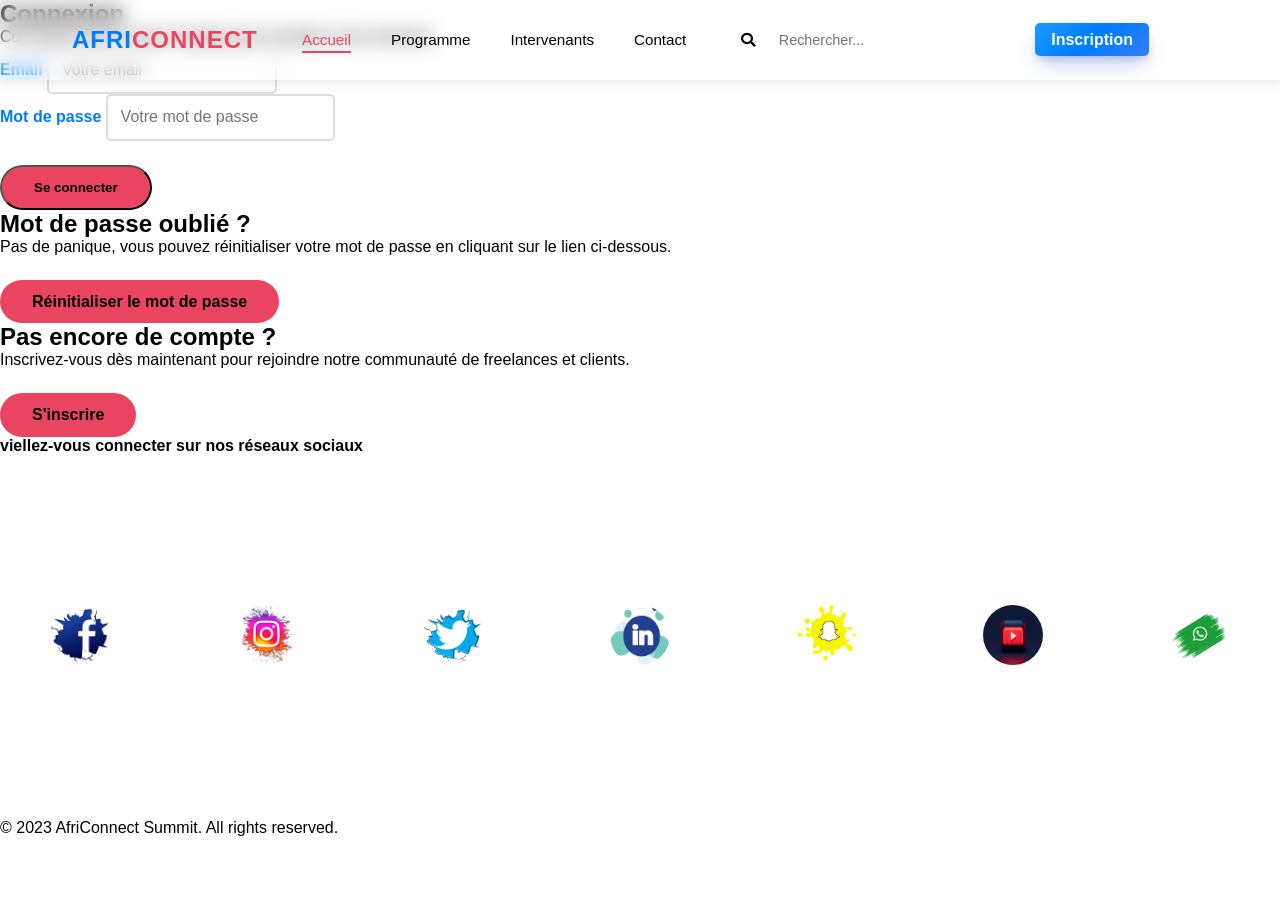
==== connexion.html @ 55f0b24d "CSS : variables, Google Fonts, reset et styles globaux" ====
<!DOCTYPE html>
<html lang="en">
<head>
    <meta charset="UTF-8">
    <meta name="viewport" content="width=device-width, initial-scale=1.0">
    <title>AfriConnect-Summit</title>
    <!-- les links -->
    <link rel="stylesheet" href="css/style.css" type="text/css">
    <!-- Fonts Google --> 
    <link rel="preconnect" href="https://fonts.googleapis.com">
    <link rel="preconnect" href="https://fonts.gstatic.com" crossorigin>
    <link href="https://fonts.googleapis.com/css2?family=Merriweather:opsz@18..144&family=Oswald:wght@200..700&display=swap" rel="stylesheet">
    <!-- Font Awesome --> 
    <link rel="stylesheet" href="https://cdnjs.cloudflare.com/ajax/libs/font-awesome/5.15.3/css/all.min.css">
</head>
<body>
    <!-- Header -->
    <header class="header">
        <nav class="nav">
            <!-- Navigation links -->
            <div class="logo">Afri<span>connect</span></div>
            <div class="nav-menu" id="nav-menu">
                <ul class="nav-links">
                    <li><a href="index.html" class="nav-link active">Accueil</a></li>
                    <li><a href="programme.html" class="nav-link">Programme</a></li>
                    <li><a href="intervenants.html" class="nav-link">Intervenants</a></li>
                    <li><a href="contact.html" class="nav-link">Contact</a></li>
                </ul>
            </div>
            <form class="search-navbar" role="search" action="/recherche" method="GET">
                <div class="input-group">
                    <span class="input-group-text bg-light text-muted border-end-0">
                        <i class="fas fa-search"></i>
                    </span>
                    <input class="form-control" type="search" placeholder="Rechercher..." aria-label="Rechercher" name="query">
                </div>
            </form>
            <div class="nav-menu-1" id="nav-menu-1">
                <div>
                    <a href="inscription.html" class="btn-inscription">Inscription</a>
                </div>
                <button id="theme-toggle" class="theme-toggle">
                    <i class="fas fa-moon" id="theme-icon"></i>
                </button>
            </div>
            <!-- <button class="hamburger" id="hamburger">
                <span class="bar"></span>
                <span class="bar"></span>
                <span class="bar"></span>
            </button> -->
        </nav>
    </header>
    <main>
        <section class="connexion-section">
            <h1>Connexion</h1>
            <p>Connectez-vous à votre compte pour accéder à nos services.</p>
            <form id="contactForm">
                <div class="mb-3">
                    <label for="email" class="form-label">Email</label>
                    <input type="email" class="form-control" id="email" placeholder="Votre email">
                    <span class="error-msg text-danger small" id="emailError"></span>
                </div>
                <div class="mb-3">
                    <label for="password" class="form-label">Mot de passe</label>
                    <input type="password" class="form-control" id="password" placeholder="Votre mot de passe">
                    <span class="error-msg text-danger small" id="incorrect"></span>
                </div>
                <button type="submit" class="btn btn-primary">Se connecter</button>
            </form>
        </section> 
        <section class="options-section mt-5">
            <div class="mb-4">
                <h2>Mot de passe oublié ?</h2>
                <p>Pas de panique, vous pouvez réinitialiser votre mot de passe en cliquant sur le lien ci-dessous.</p>
                <a href="mots-de-pass.html" class="btn btn-link">Réinitialiser le mot de passe</a>
            </div>
            <div class=" mt-4">
                <h2>Pas encore de compte ?</h2>
                <p>Inscrivez-vous dès maintenant pour rejoindre notre communauté de freelances et clients.</p>
                <a href="inscription.html" class="btn btn-secondary">S'inscrire</a>
            </div>
        </section>
       
    </main>
   <!-- Footer -->
    <footer>
        <!-- div: Social media -->
            <div class="social">
                <h4>viellez-vous connecter sur nos réseaux sociaux</h4>
            </div>
        <!-- div: Social media -->
        <div class="social-media">
            <div class="container">
                <div class="social-icones">
                    <div class="fac"><a href="https://www.facebook.com"><img src="images/facboook.jpg" alt=""></a></div>
                    <div class="insta"><a href="https://www.instagram.com"><img src="images/insta.png" alt="" ></a></div>
                    <div class="twit"><a href="https://www.twitter.com"><img src="images/twitter.png" alt=""></a></div>                            
                    <div class="link"><a href="https://www.linkedin.com"><img src="images/linkedin.png" alt=""></a></div>
                    <div class="snap"><a href="https://www.snapchat.com"><img src="images/snap.png" alt=""></a></div>
                    <div class="yt"><a href="https://www.youtube.com"><img src="images/youtube.jpg" alt=""></a></div>
                    <div class="whats"><a href="https://www.whatsapp.com"><img src="images/whatsapp.webp" alt=""></a></div>
                </div>
            </div>
        </div>
        <p>&copy; 2023 AfriConnect Summit. All rights reserved.</p>
    </footer>
    <!-- links javascript -->
    <script src="js/main.js"></script>
</body>
</html>
---- css/style.css ----
/* mon style CSS */
/* general */
*{
    margin: 0;
    padding: 0;
    box-sizing: border-box;
}
/* style body */
body{
    font-family: 'Poppins', sans-serif;   
}
/* les roots */
:root {
    --primary-color: #007bff;
    --secondary-color: #6c757d;
    --success-color: #28a745;
    --main-font: 'Poppins', sans-serif;
    --color: #fff;
    --bg-color: #000;
    --transition: all 0.3s ease;
    --accent-color: #FD4766;
    --Secondaire-color: #0e1525;
    --bg-dark-color: #091020;
    --bg-white: #fff;
    --bg-success: #5cb85c;
    --bg-dander: #d9534f;
    --bg-primary: #3b82f6 ;     
    --bg-warnning: #FFFF00; 
    --gray-color: #c5c9d8bf;
    --bg-sponsors: #f8f9fa;
    --text-main: #1a1a2e;
    --accent-color: #e94560;
    --transition-fast: 0.4s ease;
    --nav-height: 80px;
    --border-radius: 8px;
    --primary-talent-color: #0d6efd; 
    --shadow: 0 4px 12px rgba(0, 0, 0, 0.08);
    --gradient-color: linear-gradient( -224deg, var(--primary-color) 0, #337DFF 100%);
    --gradient-text: linear-gradient(120deg, #1C99FE 20,69% var(--primary-color)79,69%);
    filter: progid DXImageTranform Microsoft gradient(starcColorstr="var(--primary-color)",
    endColorstr="var(--secondary-color)", GradientType=1);

}
/*css navbar  */
.header {
    position: fixed;
    top: 0;
    left: 0;
    width: 100%;
    height: var(--nav-height);
    background-color: var(--bg-header);
    backdrop-filter: blur(10px); /* Effet de flou moderne */
    box-shadow: var(--shadow);
    z-index: 1000;
    display: flex;
    align-items: center;
    transition: var(--transition);
}
/* hearder scroll */
.header.scrolled {
    background-color: var(--secondary-color);
    box-shadow: 0 2px 10px rgba(0, 0, 0, 0.1);
    padding: 10px 10px;
}
/* navbar */
.nav {
    display: flex;
    justify-content: space-between;
    align-items: center;
    width: 100%;
    max-width: 1200px;
    margin: 0 auto;
    padding: 0 2rem;
}

/* --- LOGO --- */
.logo {
    font-size: 1.5rem;
    font-weight: 800;
    font-family: 'Montserrat', sans-serif;
    color: var(--primary-color);
    text-decoration: none;
    text-transform: uppercase;
    letter-spacing: 1px;
}

.logo span {
    color: var(--accent-color);
}

/* --- MENU DE NAVIGATION --- */
.nav-links {
    display: flex;
    list-style: none;
    gap: 2.5rem;
}
.nav-link {
    text-decoration: none;
    color: var(--text-color);
    font-weight: 500;
    font-size: 0.95rem;
    transition: var(--transition);
    position: relative;
}
.nav-link:hover, .nav-link.active {
    color: var(--accent-color);
}
/* Petit soulignement animé au survol */
.nav-link::after {
    content: '';
    position: absolute;
    bottom: -5px;
    left: 0;
    width: 0;
    height: 2px;
    background-color: var(--accent-color);
    transition: var(--transition);
}
.nav-link:hover::after, .nav-link.active::after {
    width: 100%;
}
.nav-menu-1 {
    display: flex;
    align-items: center;
    gap: 1.5rem;
}
.nav-menu-1  .theme-toggle {
    background: var(--accent-color);
    border: none;
    border-radius: var(--border-radius);
    padding: 0.7rem 1.5rem;
    transition: var(--transition);
    cursor: pointer;
}
.nav-menu-1 .theme-toggle:hover {
    transform: translateY(-3px); /* Animation suggérée par les modèles [5] */
    box-shadow: 0 5px 15px rgba(233, 69, 96, 0.4);
}
.search-navbar {
  min-width: 260px;
} 
.search-navbar .input-group {
  border-radius: 30px; 
  overflow: hidden;
}
.search-navbar .input-group .input-group-text {
    color: var(--text-gray);
    transition: color 0.2s ease;
    cursor: pointer;
    font-size: 0.9rem;
    padding: 12px 10px;
}

.search-navbar .form-control {
    font-size: 0.9rem;
    border: none;
    background: transparent;
    padding: 10px 10px;

}

.search-navbar .form-control:focus {
  box-shadow: none;
  background-color: #ffffff !important;
} 
/* --- Bouton Inscription (Style Dégradé Lumineux) --- */
.btn-inscription {
    background: linear-gradient(135deg, #1C99FE, var(--primary-color), #337DFF);
    box-shadow: 0 4px 6px -1px rgba(0, 0, 0, 0.1), 0 10px 20px -5px rgba(37, 99, 235, 0.4) !important;
    border: none;
    padding: 8px 16px;
    color: #fff !important;
    font-weight: 600;
    transition: all 0.3s ease;
    text-decoration: none;
    border-radius: 5px;
}
.btn-inscription:hover {
    color:var(--primary-talent-color) !important;
    background: transparent !important;
    box-shadow: 0 4px 6px -1px rgba(0, 0, 0, 0.1), 0 10px 20px -5px rgba(37, 99, 235, 0.4) !important;
    transform: translateY(-1px);
    filter: brightness(1.1);
    border-radius: 5px;
}

/* Bouton Toggle Thème */
.theme-toggle {
    background: transparent !important;
    color: var(--color);
    font-size: 1.2rem;
    padding: 0.5rem !important;
}
a{
    text-decoration: none;
    cursor: pointer;
}
.theme-toggle:hover {
    color: var(--primary-color);
    transform: rotate(15deg);
    box-shadow: 0 4px 6px -1px rgba(0, 0, 0, 0.1), 0 10px 20px -5px rgba(37, 99, 235, 0.4) !important;

}
#hero {
    min-height: 100vh;
    display: flex;
    flex-direction: column;
    align-items: center;
    justify-content: center;
    text-align: center;
    padding: 2rem;
    color: var(--color, #ffffff);
    /* background: linear-gradient(var(--bg-overlay), var(--bg-overlay)), url(../images/imagess.jpg) !important; */
    background-image: linear-gradient(rgba(0, 0, 0, 0.5), rgba(0, 0, 0, 0.5)), url(../images/pexels-\(1\).jpg);
    background-size: cover;
    background-position: center;
    background-repeat: no-repeat;
}
#hero h1 {
    font-family: var(--font-title);
    font-size: clamp(2rem, 8vw, 4.5rem); /* Taille fluide [7] */
    font-weight: 800;
    margin-bottom: 1rem;
    line-height: 1.1;
    text-transform: uppercase;
    /* Animation d'apparition au chargement [3] */
    animation: fadeInUp 1s ease-out forwards;
}

#hero p {
    font-size: clamp(1rem, 2.5vw, 1.5rem);
    margin-bottom: 2rem;
    opacity: 0.9;
    animation: fadeInUp 1.2s ease-out forwards;
}
#countdown {
    font-family: monospace;
    background: rgba(255, 255, 255, 0.1);
    backdrop-filter: blur(10px); /* Effet de flou moderne [9] */
    padding: 1rem 2rem;
    border-radius: var(--radius);
    border: 1px solid rgba(255, 255, 255, 0.2);
    font-size: 1.5rem;
    margin-bottom: 3rem;
    animation: fadeInUp 1.4s ease-out forwards;
}

/* Correction de votre classe "bnt" en "btn" */
.btn {
    display: inline-block;
    background-color: var(--accent-color);
    color: white;
    padding: 1rem 2.5rem;
    text-decoration: none;
    font-weight: bold;
    border-radius: var(--radius);
    transition: var(--transition); /* Transition interactive [2] */
    animation: fadeInUp 1.6s ease-out forwards;
}

.btn:hover {
    transform: scale(1.05) translateY(-5px); /* Effet hover [10, 11] */
    box-shadow: 0 10px 20px rgba(233, 69, 96, 0.4);
}
/* --- SECTION CHIFFRES CLÉS (GRID) --- */
#chiffres-cles {
    display: grid; /* Utilisation obligatoire de CSS Grid [1] */
    /* auto-fit + minmax : permet d'avoir 4 colonnes sur desktop et 1 sur mobile automatiquement [4] */
    grid-template-columns: repeat(auto-fit, minmax(220px, 1fr));
    gap: 2rem; /* Espacement entre les cartes [5] */
    max-width: 1200px;
    margin: 4rem auto;
    padding: 0 2rem;
}

.chiffre-item {
    background-color: var(--white, #ffffff);
    padding: 3rem 2rem;
    border-radius: var(--radius, 15px);
    text-align: center;
    box-shadow: 0 10px 30px rgba(0, 0, 0, 0.05); /* Ombre légère pour le relief [6] */
    transition: transform 0.3s ease, box-shadow 0.3s ease; /* Transition pour l'interaction [7] */
    border: 1px solid rgba(0, 0, 0, 0.05);
}

/* Effet interactif au survol demandé par les modèles de design [8] */
.chiffre-item:hover {
    transform: translateY(-10px);
    box-shadow: 0 15px 40px rgba(233, 69, 96, 0.2); /* Utilisation de votre couleur d'accentuation */
}

.chiffre-item h2 {
    font-family: 'Montserrat', sans-serif; /* Police de titre obligatoire [2] */
    /* clamp() : rend le chiffre fluide (grand sur PC, lisible sur mobile 375px) [9] */
    font-size: clamp(2.5rem, 5vw, 4rem); 
    color: var(--accent-color, #e94560);
    margin-bottom: 0.5rem;
    font-weight: 800;
}

.chiffre-item p {
    font-family: 'Roboto', sans-serif; /* Police de corps [2] */
    font-size: 1.1rem;
    color: var(--text-color, #333333);
    text-transform: uppercase;
    letter-spacing: 1px;
    font-weight: 500;
    opacity: 0.8;
}
/* --- SECTION POURQUOI --- */
#pourquoi {
    padding: 5rem 2rem;
    background-color: var(--bg-light);
}

.pourquoi-content {
    max-width: 1200px;
    margin: 0 auto;
    /* Utilisation de CSS Grid pour structurer les 3 blocs de détails [1] */
    display: grid;
    grid-template-columns: repeat(2, 1fr);
    grid-template-areas: 
        "title title"
        "detail1 detail2"
        "detail3 detail3";
    gap: 2.5rem;
}

#pourquoi h2 {
    grid-area: title;
    text-align: center;
    font-family: 'Montserrat', sans-serif;
    font-size: clamp(1.8rem, 4vw, 2.8rem); /* Typographie expressive [3] */
    color: var(--primary-color);
    margin-bottom: 2rem;
}

/* --- BLOCS DE DÉTAILS --- */
.pourquoi-details1, .pourquoi-details2, .pourquoi-details3 {
    background: var(--white);
    padding: 2rem;
    border-radius: var(--radius);
    box-shadow: var(--shadow);
    transition: var(--transition);
}

.pourquoi-details1 { grid-area: detail1; }
.pourquoi-details2 { 
    grid-area: detail2; 
    display: flex; /* Utilisation de Flexbox pour aligner texte et bouton [5] */
    flex-direction: column;
    justify-content: space-between;
}
.pourquoi-details3 { 
    grid-area: detail3; 
    text-align: center;
    font-weight: 500;
}

/* Style de la liste à puces [6] */
#pourquoi ul {
    list-style: none;
    margin-top: 1rem;
}

#pourquoi li {
    padding: 0.5rem 0;
    display: flex;
    align-items: center;
    gap: 10px;
}

#pourquoi li::before {
    content: "✓";
    color: var(--accent-color);
    font-weight: bold;
}

/* --- BOUTON CTA (Correction de .bnt en .btn) --- */
.btn {
    display: inline-block;
    background-color: var(--accent-color);
    color: var(--white);
    padding: 0.8rem 2rem;
    text-decoration: none;
    border-radius: 50px;
    font-weight: bold;
    text-align: center;
    margin-top: 1.5rem;
    transition: var(--transition);
}

.btn:hover {
    transform: translateY(-3px); /* Effet interactif [2] */
    box-shadow: 0 5px 15px rgba(233, 69, 96, 0.3);
}
/* --- SECTION TÉMOIGNAGES --- */
#intervenants {
    padding: 5rem 2rem;
    background-color: var(--white, #ffffff); /* Utilisation de variables */
}

#intervenants h2 {
    text-align: center;
    font-family: 'Montserrat', sans-serif; /* Police de titre expressive */
    font-size: clamp(2rem, 5vw, 3rem); /* Typographie fluide */
    color: var(--primary-color, #1a1a2e);
    margin-bottom: 3rem;
    position: relative;
}

/* Soulignement décoratif sous le titre */
#intervenants h2::after {
    content: '';
    display: block;
    width: 60px;
    height: 4px;
    background: var(--accent-color, #e94560);
    margin: 10px auto 0;
    border-radius: 2px;
}

/* --- GRILLE DES CARTES (GRID) --- */
.temoignages-container {
    display: grid; /* Utilisation de CSS Grid obligatoire */
    /* auto-fit + minmax : gère la responsivité sans media queries complexes */
    grid-template-columns: repeat(auto-fit, minmax(300px, 1fr));
    gap: 2.5rem;
    max-width: 1200px;
    margin: 0 auto;
}

/* --- STYLE DE L'ITEM (CARTE) --- */
.temoignage-item {
    background: var(--bg-light, #f8f9fa);
    padding: 2.5rem;
    border-radius: var(--radius, 15px);
    box-shadow: 0 4px 15px rgba(0, 0, 0, 0.05);
    transition: all 0.3s ease; /* Transition sur élément interactif */
    display: flex;
    flex-direction: column;
    justify-content: space-between;
    border-left: 5px solid var(--accent-color, #e94560); /* Accentuation visuelle */
}

/* Effet Hover (Ombre + Translation) exigé */
.temoignage-item:hover {
    transform: translateY(-10px);
    box-shadow: 0 12px 30px rgba(0, 0, 0, 0.1);
    background: white;
}

.temoignage-item p {
    font-style: italic; /* Style classique pour une citation */
    color: var(--text-color, #333333);
    line-height: 1.7;
    margin-bottom: 1.5rem;
    font-size: 1.1rem;
}

/* Style de l'auteur */
.temoignage-item h4 {
    font-family: 'Montserrat', sans-serif;
    color: var(--primary-color, #1a1a2e);
    font-size: 0.95rem;
    font-weight: 700;
    text-transform: uppercase;
    letter-spacing: 0.5px;
}
/* Nos partenaires */
#Sponsors {
    padding: 5rem 2rem;
    background-color: var(--bg-sponsors);
    text-align: center;
}

#Sponsors h2 {
    font-family: 'Montserrat', sans-serif;
    color: var(--text-main);
    margin-bottom: 3rem;
    font-size: clamp(1.8rem, 4vw, 2.5rem); /* Typographie fluide */
}

/* Disposition Flexbox obligatoire */
.partenaires-container {
    display: flex; 
    flex-wrap: wrap; /* Retour à la ligne automatique */
    justify-content: center; /* Centrage horizontal */
    align-items: center; /* Alignement vertical */
    gap: 4rem; /* Espacement entre les logos */
    max-width: 1100px;
    margin: 0 auto;
}

.partenaire-item {
    filter: grayscale(100%);
    opacity: 0.7;
    transition: var(--transition-fast); 
}

.partenaire-item:hover {
    filter: grayscale(0%); 
    opacity: 1;
    transform: scale(1.1); 
}

.partenaire-item img {
    width: auto;
    max-width: 100%;
}
.gold img { 
    height: clamp(60px, 8vw, 100px); /* Taille fluide avec clamp [7] */
}
.silver img { 
    height: clamp(45px, 6vw, 75px); 
}
.bronze img { 
    height: clamp(35px, 4vw, 50px); 
}
/* Intervenants */
.speakers-section .container {
    display: flex;
    flex-wrap: wrap;
    justify-content: center;
    gap: 20px;
}
.speakers-card {
    text-align: center;
}

#speakers-grid {
    margin-top: 10px;
    margin-bottom: 15px;
    cursor: pointer;
    transition: transform 0.3s ease, box-shadow 0.3s ease;
    text-align: center;
}
.card{
    overflow: hidden;   
}
.card:hover {
    transform: translateY(-10px);
    box-shadow: 0 4px 6px -1px rgba(0, 0, 0, 0.1), 0 10px 20px -5px rgba(37, 99, 235, 0.4) !important;

}
.card::after {
    content: "";
    display: block;
    clear: both;
}
.speakers-card img {
    width: 100%;
    height: 250px;
    object-fit: cover;
    position: center;
    border-radius: 2px;
}
.btn-speakers {
    color: var(--text-white);
    border: none;
    padding: 10px;
    border-radius: 5px;
    transition: background-color 0.3s ease;
    align-items: center;
}
.btn-speakers a {
    padding: 10px 20px;
    background: var(--gradient-color) !important;
    box-shadow: 0 4px 6px -1px rgba(0, 0, 0, 0.1), 0 10px 20px -5px rgba(37, 99, 235, 0.4) !important;
    border: none;
    padding: 10px 20px;
    color: #fff !important;
    font-weight: 600;
    text-decoration: none;
    border-radius: 5px;
    transition: transform 0.3s ease, box-shadow 0.3s ease;

}
.btns-speaker{
    margin-top: 40px;
    color: var(--text-white);
    border: none;
    padding: 10px;
    border-radius: 5px;
    transition: background-color 0.3s ease;
    align-items: center;
    text-align: center;
}
.btn-speaker:hover{
    background: var(--gradient-color) !important;
    box-shadow: 0 4px 6px -1px rgba(0, 0, 0, 0.1), 0 10px 20px -5px rgba(37, 99, 235, 0.4) !important;
    border: none;
    color: #fff !important;
    text-decoration: none;
    transition: transform 0.3s ease, box-shadow 0.3s ease;
}
/* contact */
.contact-section {
    padding: 5rem 2rem;
    background-color: var(--bg-light);
    text-align: center;
}

.contact-section h1 {
    font-size: clamp(2rem, 5vw, 3rem); /* Typographie expressive */
    color: var(--primary-color);
    margin-bottom: 1rem;
}

.contact-wrapper {
    display: flex; /* Usage de Flexbox requis */
    flex-wrap: wrap;
    gap: 3rem;
    max-width: 1100px;
    margin: 3rem auto 0;
    text-align: left;
}

.contact-form {
    flex: 1 1 500px;
    background: var(--white);
    padding: 2.5rem;
    border-radius: var(--radius);
    box-shadow: 0 5px 20px rgba(0,0,0,0.05);
}

.contact-info {
    flex: 1 1 300px;
    padding: 2rem;
}

/* --- CHAMPS DU FORMULAIRE --- */
.form-group {
    margin-bottom: 1.5rem;
    display: flex;
    flex-direction: column;
}

label {
    font-weight: 600;
    margin-bottom: 0.5rem;
    color: var(--primary-color);
}

input, select, textarea {
    padding: 0.8rem;
    border: 2px solid #ddd;
    border-radius: 5px;
    font-size: 1rem;
    transition: var(--transition);
}

/* Effet interactif au focus */
input:focus, select:focus, textarea:focus {
    outline: none;
    border-color: var(--accent-color);
}

/* --- MESSAGES D'ERREUR ET SUCCÈS --- */
.error-msg {
    color: var(--error-red);
    font-size: 0.85rem;
    margin-top: 0.3rem;
    height: 1rem; /* Préserve l'espace */
}

.success-alert {
    display: none; /* Masqué par défaut, affiché via JS */
    background: var(--success-green);
    color: white;
    padding: 1rem;
    border-radius: 5px;
    margin-top: 1.5rem;
    text-align: center;
}

/* --- BOUTON --- */
.btn-submit {
    background-color: var(--accent-color);
    color: white;
    border: none;
    padding: 1rem 2rem;
    font-weight: bold;
    border-radius: 50px;
    cursor: pointer;
    transition: var(--transition);
    width: 100%;
}

.btn-submit:hover {
    transform: translateY(-3px);
    box-shadow: 0 10px 20px rgba(233, 69, 96, 0.3);
}


/* footer */
.social-media{
    padding-top: 100px;
    padding-bottom: 100px;
    
}
.social-media .container{
    text-align: center;
    padding: 50px;
}
.social-icones{
    display: flex;
    justify-content: space-between;
    align-items: center;
}
.social-icones img{
    width: 60px;
    height: 60px;
    border-radius: 50%;
    color: rgba(255, 255, 255, 0.6) !important; 
    font-size: 1.2rem;
    text-decoration: none;
    transition: all 0.3s cubic-bezier(0.16, 1, 0.3, 1);
}
.social-icones a:hover img{
    transform: translateY(-10px);
    color: #ffffff !important;
    transform: translateY(-4px); 
    background: linear-gradient(135deg, #2563eb 0%, #06b6d4 100%); 
    box-shadow: 0 10px 20px rgba(37, 99, 235, 0.4); 
}
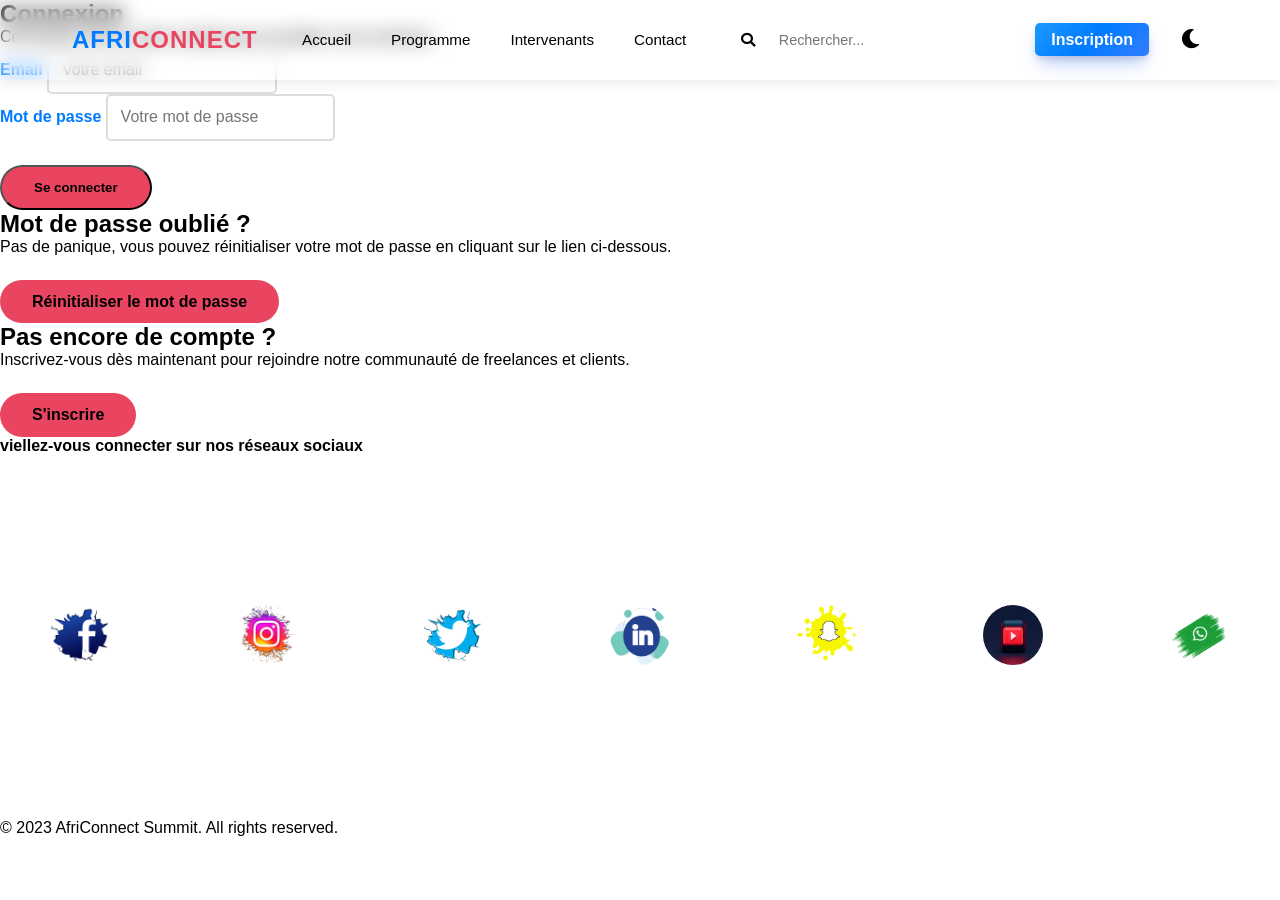
==== commit 960a6ecc: "Mise en page Avancée (Grid & Flexbox)" ====
--- a/connexion.html
+++ b/connexion.html
@@ -21,7 +21,7 @@
             <div class="logo">Afri<span>connect</span></div>
             <div class="nav-menu" id="nav-menu">
                 <ul class="nav-links">
-                    <li><a href="index.html" class="nav-link active">Accueil</a></li>
+                    <li><a href="index.html" class="nav-link">Accueil</a></li>
                     <li><a href="programme.html" class="nav-link">Programme</a></li>
                     <li><a href="intervenants.html" class="nav-link">Intervenants</a></li>
                     <li><a href="contact.html" class="nav-link">Contact</a></li>
--- a/css/style.css
+++ b/css/style.css
@@ -187,7 +187,7 @@
 /* Bouton Toggle Thème */
 .theme-toggle {
     background: transparent !important;
-    color: var(--color);
+    color: var(-primary-color) !important;
     font-size: 1.2rem;
     padding: 0.5rem !important;
 }
@@ -196,7 +196,7 @@
     cursor: pointer;
 }
 .theme-toggle:hover {
-    color: var(--primary-color);
+    color: var(--bg-primary);
     transform: rotate(15deg);
     box-shadow: 0 4px 6px -1px rgba(0, 0, 0, 0.1), 0 10px 20px -5px rgba(37, 99, 235, 0.4) !important;
 
@@ -211,7 +211,7 @@
     padding: 2rem;
     color: var(--color, #ffffff);
     /* background: linear-gradient(var(--bg-overlay), var(--bg-overlay)), url(../images/imagess.jpg) !important; */
-    background-image: linear-gradient(rgba(0, 0, 0, 0.5), rgba(0, 0, 0, 0.5)), url(../images/pexels-\(1\).jpg);
+    background-image: linear-gradient(rgba(0, 0, 0, 0.5), rgba(0, 0, 0, 0.5)), url(../images/pexels-\(10\).jpg);
     background-size: cover;
     background-position: center;
     background-repeat: no-repeat;
@@ -233,7 +233,14 @@
     opacity: 0.9;
     animation: fadeInUp 1.2s ease-out forwards;
 }
-#countdown {
+/* Compteur de temps */
+.countdown-container {
+    display: flex;
+    justify-content: center;
+    gap: 1.5rem;
+    margin-bottom: 3rem;
+}
+.countdown-item {
     font-family: monospace;
     background: rgba(255, 255, 255, 0.1);
     backdrop-filter: blur(10px); /* Effet de flou moderne [9] */
@@ -241,7 +248,6 @@
     border-radius: var(--radius);
     border: 1px solid rgba(255, 255, 255, 0.2);
     font-size: 1.5rem;
-    margin-bottom: 3rem;
     animation: fadeInUp 1.4s ease-out forwards;
 }
 
@@ -260,7 +266,8 @@
 
 .btn:hover {
     transform: scale(1.05) translateY(-5px); /* Effet hover [10, 11] */
-    box-shadow: 0 10px 20px rgba(233, 69, 96, 0.4);
+    box-shadow: 0 4px 6px -1px rgba(0, 0, 0, 0.1), 0 10px 20px -5px rgba(37, 99, 235, 0.4) !important;
+
 }
 /* --- SECTION CHIFFRES CLÉS (GRID) --- */
 #chiffres-cles {
@@ -392,8 +399,10 @@
 
 .btn:hover {
     transform: translateY(-3px); /* Effet interactif [2] */
-    box-shadow: 0 5px 15px rgba(233, 69, 96, 0.3);
-}
+    box-shadow: 0 4px 6px -1px rgba(0, 0, 0, 0.1), 0 10px 20px -5px rgba(37, 99, 235, 0.4) !important;
+
+}
+
 /* --- SECTION TÉMOIGNAGES --- */
 #intervenants {
     padding: 5rem 2rem;
@@ -517,82 +526,270 @@
 .bronze img { 
     height: clamp(35px, 4vw, 50px); 
 }
-/* Intervenants */
-.speakers-section .container {
-    display: flex;
-    flex-wrap: wrap;
+/* Mon Programme  */
+.tabs-nav {
+    display: flex;
     justify-content: center;
-    gap: 20px;
-}
-.speakers-card {
-    text-align: center;
-}
-
-#speakers-grid {
-    margin-top: 10px;
-    margin-bottom: 15px;
+    gap: 15px;
+    margin-bottom: 2rem;
+}
+
+.tab-btn {
+    margin: 20px 5px;
+    padding: 12px 25px;
     cursor: pointer;
-    transition: transform 0.3s ease, box-shadow 0.3s ease;
-    text-align: center;
+    border: 2px solid var(--primary-bg);
+    background: transparent;
+    font-weight: bold;
+    transition: var(--transition);
+    border-radius: 50px;
+    border: 1px solid var(--primary-color);
+}
+.tab-btn.active {
+    background: var(--primary-bg);
+    color: var(--white);
+}
+/* Gestion de l'affichage des contenus */
+.tab-pane {
+    display: none; /* Masqué par défaut */
+}
+
+.tab-pane.active {
+    display: block; /* Affiché si actif */
+    animation: fadeIn 0.5s ease;
+}
+
+/* Style du tableau HTML */
+.schedule-table {
+    width: 100%;
+    border-collapse: collapse; /* Fusion des bordures pour un aspect net [4] */
+    margin-top: 1rem;
+    box-shadow: 0 4px 15px rgba(0,0,0,0.05);
+}
+
+.schedule-table th, .schedule-table td {
+    padding: 15px;
+    border: 1px solid #ddd;
+    text-align: left;
+}
+
+.schedule-table thead {
+    background-color: var(--table-header);
+    color: var(--white);
+}
+
+/* Alternance de couleurs (Zebra striping) [1] */
+.schedule-table tbody tr:nth-child(even) {
+    background-color: var(--row-alt);
+}
+/* style du second section */
+.section-theme {
+    padding: clamp(3rem, 8vw, 6rem) 1.5rem;
+    background-color: var(--bg-white);
+}
+
+.section-title {
+    text-align: center;
+    font-family: var(--main-font); /* Poppins selon votre root */
+    font-size: clamp(2rem, 5vw, 3rem);
+    color: var(--text-main);
+    margin-bottom: 3.5rem;
+}
+
+/* --- GRILLE CSS GRID --- */
+.thema-grid {
+    display: grid; /* Usage obligatoire de Grid [3] */
+    /* Crée une grille fluide qui s'adapte sans media queries complexes */
+    grid-template-columns: repeat(auto-fit, minmax(280px, 1fr));
+    gap: 2.5rem;
+    max-width: 1200px;
+    margin: 0 auto;
+}
+
+/* --- STYLE DE LA CARTE --- */
+.thema-card {
+    background: var(--bg-white);
+    padding: 2.5rem;
+    border-radius: var(--border-radius);
+    box-shadow: var(--shadow);
+    transition: var(--transition); /* Transition sur élément interactif [3] */
+    text-align: center;
+    border: 1px solid var(--gray-color);
+    display: flex;
+    flex-direction: column;
+    align-items: center;
+    
+    /* État initial pour l'animation IntersectionObserver [2] */
+    opacity: 0;
+    transform: translateY(30px);
+}
+
+.thema-icon {
+    font-size: 2.5rem;
+    color: var(--accent-color); /* Votre couleur #FD4766 */
+    margin-bottom: 1.5rem;
+}
+
+.thema-card h3 {
+    color: var(--primary-color); /* Votre bleu #007bff */
+    margin-bottom: 1rem;
+    font-size: 1.3rem;
+}
+
+.thema-card p {
+    color: var(--secondary-color);
+    line-height: 1.6;
+}
+
+/* --- EFFETS HOVER (Ombre + Translation) --- */
+.thema-card:hover {
+    /* Effet hover : ombre + translation exigé par le sujet [1] */
+    transform: translateY(-12px); 
+    box-shadow: 0 15px 30px rgba(0, 123, 255, 0.15);
+    border-color: var(--primary-color);
+}
+
+/* --- CLASSE POUR L'ANIMATION JS --- */
+.thema-card.visible {
+    opacity: 1;
+    transform: translateY(0);
+}
+/* Proggrame*/
+.hero-programme {
+    width: 100%;
+    min-height: 40vh; 
+    display: flex;    
+    align-items: center;
+    justify-content: center;
+    text-align: center;
+    padding: 4rem 1rem;
+    background: linear-gradient(rgba(0, 0, 0, 0.5), rgba(0, 0, 0, 0.5)), url(../images/img0-\(7\).jpg);
+    background-size: cover;
+    background-position: center;
+    background-repeat: no-repeat;
+}
+
+.container-hero h1 {
+    font-family: var(--font-title);
+    /* clamp(min, ideal, max) pour une taille fluide sans media queries complexes */
+    font-size: clamp(2rem, 6vw, 3.5rem); 
+    margin-bottom: 1rem;
+    text-transform: uppercase;
+    letter-spacing: 1px;
+}
+
+.breadcrumb {
+    font-family: var(--font-body);
+    font-size: 1rem;
+    display: flex;
+    justify-content: center;
+    gap: 0.5rem;
+    opacity: 0.9;
+}
+
+.breadcrumb a {
+    color: var(--accent-color);
+    text-decoration: none;
+    transition: var(--transition); /* Transition sur élément interactif */
+}
+
+.breadcrumb a:hover {
+    text-decoration: underline;
+    filter: brightness(1.2);
+}
+
+.breadcrumb .separator {
+    color: rgba(255, 255, 255, 0.5);
+}
+
+.breadcrumb .current {
+    color: var(--text-light);
+    font-weight: 500;
+}
+
+/* card image */
+.speakers-section {
+    padding: clamp(3rem, 8vw, 6rem) 1rem;
+    background-color: #f8f9fa;
+}
+
+.speakers-container {
+    max-width: 1200px;
+    margin: 0 auto;
+}
+
+.speakers-container h2 {
+    text-align: center;
+    font-family: 'Montserrat', sans-serif;
+    font-size: clamp(2rem, 5vw, 3rem);
+    color: var(--primary-color);
+    margin-bottom: 3rem;
+}
+
+.speakers-grid {
+    display: grid; /* Usage de CSS Grid obligatoire */
+    grid-template-columns: repeat(auto-fit, minmax(300px, 1fr));
+    gap: 2.5rem;
 }
 .card{
-    overflow: hidden;   
+  box-shadow: 0 4px 8px 0 rgba(0,0,0,0.2);
+  transition: 0.3s;
+  width: 350px;
+  border-radius: 5px;
+  cursor: pointer;
+  margin: 15px auto;
 }
 .card:hover {
-    transform: translateY(-10px);
     box-shadow: 0 4px 6px -1px rgba(0, 0, 0, 0.1), 0 10px 20px -5px rgba(37, 99, 235, 0.4) !important;
 
 }
-.card::after {
-    content: "";
-    display: block;
-    clear: both;
-}
-.speakers-card img {
-    width: 100%;
-    height: 250px;
-    object-fit: cover;
-    position: center;
-    border-radius: 2px;
-}
-.btn-speakers {
-    color: var(--text-white);
-    border: none;
-    padding: 10px;
-    border-radius: 5px;
-    transition: background-color 0.3s ease;
-    align-items: center;
-}
-.btn-speakers a {
+#speaker-1 .card img {
+  border-radius: 5px 5px 0 0;
+  width: 100%;
+  height: 350px;
+} 
+
+.container {
+  padding: 2px 16px;
+  text-align: center;
+}
+.container h4 {
+    font-size: 1.2rem;
+    color: var(--primary-color);
+    margin-bottom: 0.5rem;
+}
+.specialty {
+    font-size: 0.9rem;
+    color: var(--secondary-color);
+    margin-bottom: 0.5rem;
+}
+.country {
+    font-size: 0.85rem;
+    margin-bottom: 10px;
+}
+.btn-speaker {
+    display: inline-block;
+    background-color: var(--primary-color);
+    color: #fff;
     padding: 10px 20px;
-    background: var(--gradient-color) !important;
-    box-shadow: 0 4px 6px -1px rgba(0, 0, 0, 0.1), 0 10px 20px -5px rgba(37, 99, 235, 0.4) !important;
-    border: none;
-    padding: 10px 20px;
-    color: #fff !important;
-    font-weight: 600;
     text-decoration: none;
-    border-radius: 5px;
-    transition: transform 0.3s ease, box-shadow 0.3s ease;
-
-}
-.btns-speaker{
-    margin-top: 40px;
-    color: var(--text-white);
-    border: none;
-    padding: 10px;
-    border-radius: 5px;
-    transition: background-color 0.3s ease;
-    align-items: center;
-    text-align: center;
-}
-.btn-speaker:hover{
-    background: var(--gradient-color) !important;
-    box-shadow: 0 4px 6px -1px rgba(0, 0, 0, 0.1), 0 10px 20px -5px rgba(37, 99, 235, 0.4) !important;
-    border: none;
-    color: #fff !important;
-    text-decoration: none;
-    transition: transform 0.3s ease, box-shadow 0.3s ease;
+    border-radius: 50px;
+    font-weight: bold;
+    text-align: center;
+    transition: var(--transition);
+    margin-bottom: 10px;
+    
+}
+
+.btn-speaker:hover {
+    background-color: var(--gradient-text);
+    transform: translateY(-3px);
+    color: var(--primary-color);
+    
+}
+.btn-view-all {
+    text-align: center;
+    margin-top: 3rem;
 }
 /* contact */
 .contact-section {
@@ -691,7 +888,106 @@
     transform: translateY(-3px);
     box-shadow: 0 10px 20px rgba(233, 69, 96, 0.3);
 }
-
+.faq-section {
+    padding: 5rem 1.5rem;
+    background-color: var(--bg-white);
+}
+
+.accordion {
+    max-width: 800px;
+    margin: 0 auto;
+}
+
+.accordion-item {
+    margin-bottom: 1rem;
+    border-radius: var(--border-radius);
+    overflow: hidden;
+    box-shadow: var(--shadow);
+    border: 1px solid var(--gray-color);
+}
+
+/* Cache l'input checkbox */
+.accordion-input {
+    display: none;
+}
+
+/* Style de l'en-tête (Question) */
+.accordion-header {
+    display: flex;
+    justify-content: space-between;
+    align-items: center;
+    padding: 1.5rem;
+    background-color: var(--bg-white);
+    color: var(--text-main);
+    font-weight: 600;
+    cursor: pointer;
+    transition: var(--transition); /* Transition sur élément interactif */
+}
+
+.accordion-header:hover {
+    background-color: rgba(0, 123, 255, 0.05);
+    color: var(--primary-color);
+}
+
+.accordion-header .icon {
+    transition: transform 0.4s ease;
+}
+
+/* --- LOGIQUE CSS PUR :CHECKED --- */
+
+/* Style du contenu de la réponse (caché par défaut) */
+.accordion-content {
+    max-height: 0; /* Important pour l'animation */
+    overflow: hidden;
+    background-color: var(--bg-white);
+    transition: max-height 0.4s cubic-bezier(0.4, 0, 0.2, 1), padding 0.3s ease;
+}
+
+.accordion-content p {
+    padding: 0 1.5rem 1.5rem;
+    color: var(--secondary-color);
+    line-height: 1.6;
+}
+
+/* Quand l'input est coché : expansion du contenu */
+.accordion-input:checked ~ .accordion-content {
+    max-height: 300px; /* Valeur suffisante pour afficher le texte */
+}
+
+/* Rotation de l'icône et changement de couleur de l'en-tête */
+.accordion-input:checked + .accordion-header {
+    color: var(--primary-color);
+    border-bottom: 1px solid var(--gray-color);
+}
+
+.accordion-input:checked + .accordion-header .icon {
+    transform: rotate(180deg);
+    color: var(--accent-color);
+}
+/* Adress map */
+.map-section {
+    padding: 4rem 1,5rem;
+    background-color: var(--bg-white);
+    margin-bottom: 50px;
+}
+
+.map-container{
+    max-width: 1100px;
+    margin: 0 auto;
+    border-radius: var(--border-radius);
+    overflow: hidden;
+    box-shadow: var(--shadow);
+    border: 1px solid var(--gray-color);
+    transition: var(--transition-fast);
+}
+.map-container:hover {
+    box-shadow: 0 10px 25px rgba(0, 0, 0, 0.15);
+    transform: translateY(-5px);
+}
+.map-container iframe{
+    display: block;
+    filter: grayscale(20%);
+}
 
 /* footer */
 .social-media{
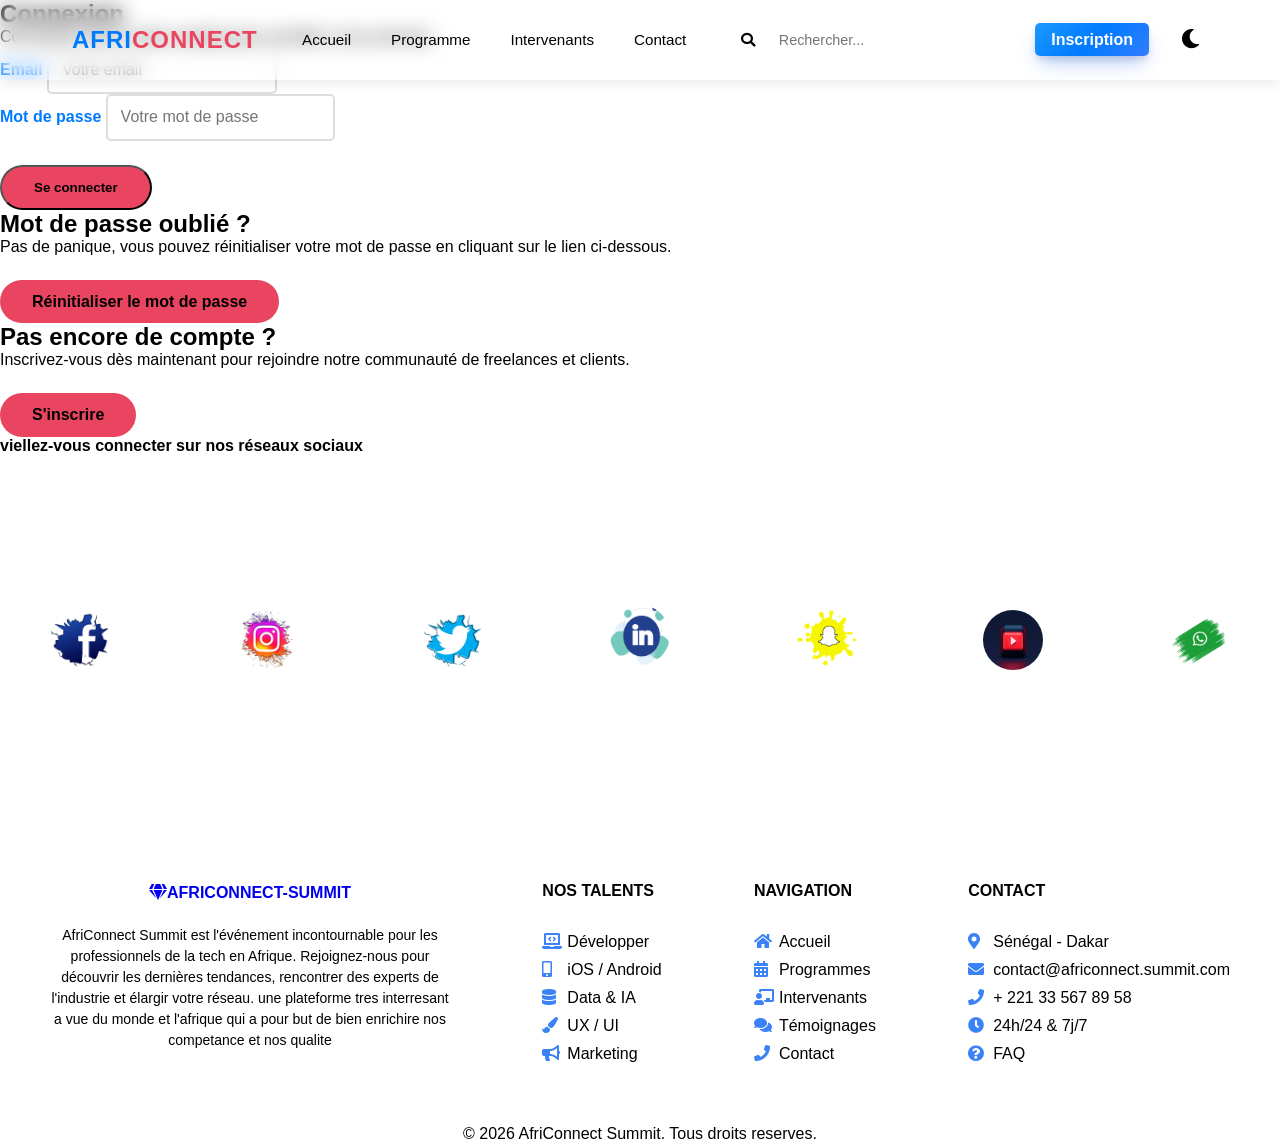
==== commit 7d55bcfb: "CSS : responsive design mobile (375px) et tablette via media queries" ====
--- a/connexion.html
+++ b/connexion.html
@@ -84,6 +84,7 @@
     </main>
    <!-- Footer -->
     <footer>
+        <!-- Footer content -->
         <!-- div: Social media -->
             <div class="social">
                 <h4>viellez-vous connecter sur nos réseaux sociaux</h4>
@@ -102,7 +103,56 @@
                 </div>
             </div>
         </div>
-        <p>&copy; 2023 AfriConnect Summit. All rights reserved.</p>
+        <!-- div: Links  -->
+        <div class="container-footer">
+            <div class="footer-content">           
+                <div class="footer-description">
+                    <h4 class="text-uppercase ">
+                        <a href="index.html" class="summit"><i class="fas fa-gem "></i>AfriConnect-Summit</a>
+                    </h4>
+                    <p class=" text-description">
+                        AfriConnect Summit est l'événement incontournable pour les professionnels de la tech en Afrique. 
+                        Rejoignez-nous pour découvrir les dernières tendances, rencontrer des experts de l'industrie et élargir votre réseau.
+                        une plateforme tres interresant a vue du monde et l'afrique qui a pour but de bien enrichire nos competance et nos qualite
+                        
+                    </p>
+                </div>                
+                <div class="footer-talents">
+                    <h4 class="text-uppercase  ">Nos Talents</h4>
+                    <ul class="list-unstyled footer-links">
+                        <li class="link"><a href="developpement-web.html" class="text-reset"><i class="fas fa-laptop-code icon-width"></i>Développer</a></li>
+                        <li class="link"><a href="mobile.html" class="text-reset"><i class="fas fa-mobile-alt  icon-width"></i>iOS / Android</a></li>
+                        <li class="link"><a href="data-science.html" class="text-reset"><i class="fas fa-database icon-width"></i>Data & IA</a></li>
+                        <li class="link"><a href="design-ux-ui.html" class="text-reset"><i class="fas fa-paint-brush  icon-width"></i>UX / UI</a></li>
+                        <li class="link"><a href="marketing-digital.html" class="text-reset"><i class="fas fa-bullhorn  icon-width"></i>Marketing</a></li>
+                    </ul>
+                </div>
+                <div class="footer-navigation">
+                    <h4 class="text-uppercase">Navigation</h4>
+                    <ul class="list-unstyled footer-links">
+                        <li class="link"><a href="index.html" class="text-reset"><i class="fas fa-home  icon-width"></i>Accueil</a></li>
+                        <li class="link"><a href="programmes.html" class="text-reset"><i class="fas fa-calendar-alt  icon-width"></i>Programmes</a></li>
+                        <li class="link"><a href="intervenants.html" class="text-reset"><i class="fas fa-chalkboard-teacher  icon-width"></i>Intervenants</a></li>
+                        <li class="link"><a href="temoignages.html" class="text-reset"><i class="fas fa-comments  icon-width"></i>Témoignages</a></li>
+                        <li class="link"><a href="contact.html" class="text-reset"><i class="fas fa-phone  icon-width"></i>Contact</a></li>
+                    </ul>
+                </div>               
+                <div class="footer-contact">
+                    <h4 class="text-uppercase">Contact</h4>
+                    <ul class="list-unstyled footer-links">
+                        <li class="link"><a href="http://maps.google.com" target="_blank" class="text-reset"><i class="fas fa-map-marker-alt  icon-width"></i>Sénégal - Dakar</a></li>
+                        <li class="link"><a href="mailto:contact@africonnect.summit.com" class="text-reset"><i class="fas fa-envelope icon-width"></i>contact@africonnect.summit.com</a></li>
+                        <li class="link"><a href="tel:+221335678958" class="text-reset"><i class="fas fa-phone  icon-width"></i>+ 221 33 567 89 58</a></li>
+                        <li class="link"><a href="horaire.html" class="text-reset"><i class="fas fa-clock  icon-width"></i>24h/24 & 7j/7</a></li>
+                        <li class="link"><a href="faq.html" class="text-reset"><i class="fas fa-question-circle icon-width"></i>FAQ</a></li>
+                    </ul>
+                </div>
+            </div>
+        </div>       
+        <!-- Copyright -->
+        <div class="container"> 
+            <p class="text-center">&copy; 2026 AfriConnect Summit. Tous droits reserves.</p> 
+        </div> 
     </footer>
     <!-- links javascript -->
     <script src="js/main.js"></script>
--- a/css/style.css
+++ b/css/style.css
@@ -1020,3 +1020,108 @@
     background: linear-gradient(135deg, #2563eb 0%, #06b6d4 100%); 
     box-shadow: 0 10px 20px rgba(37, 99, 235, 0.4); 
 }
+footer div ul li{
+    list-style: none;
+}
+footer div ul li a{
+    color: var(--text-white);
+    text-decoration: none;
+    transition: color 0.3s ease;
+}
+
+/* Couleur de ton Bleu Tech pour le titre principal */
+.text-blue-talent {
+    color: #3b82f6 !important;
+}
+
+/* Titres des colonnes avec une petite bordure discrète */
+.footer-heading {
+    color: var(--bg-dark-color);
+    letter-spacing: 0.5px;
+    position: relative;
+}
+
+/* Force les icônes à avoir la même emprise pour un alignement de texte parfait */
+.icon-width {
+    width: 20px;
+    text-align: center;
+    color: #3b82f6; 
+}
+
+/* Liens du footer plus doux (gris) qui passent au blanc/bleu au survol */
+.footer-links a {
+    text-decoration: none;    
+    transition: all 0.2s ease-in-out;
+    display: inline-block;
+}
+
+.footer-links a:hover {
+    color: var(--bg-primary)!important;
+    transform: translateX(4px); 
+}
+
+.footer-links a:hover .icon-width {
+    color: #06b6d4; 
+}
+.container-footer{
+    text-align: center;
+    padding: 50px;
+}
+.footer-content{
+    display: flex;
+    justify-content: space-between;
+    align-items: center;
+    flex-wrap: wrap;
+}
+.footer-contact{
+    display: flex;
+    flex-direction: column;
+    align-items: flex-start;
+    gap: 10px;
+}
+.footer-navigation{
+    display: flex;
+    flex-direction: column;
+    align-items: flex-start;
+    gap: 10px;
+}
+.footer-talents{
+    display: flex;
+    flex-direction: column;
+    align-items: flex-start;
+    gap: 10px;
+}
+.link{
+    display: flex;
+    align-items: center;
+    gap: 10px;
+    margin-bottom: 10px;
+}
+.link a{
+    color: var(--text-white);
+    text-decoration: none;
+    transition: all 0.2s ease-in-out;
+}
+.link i{
+    padding-right: 25px;
+}
+.text-uppercase {
+    text-transform: uppercase;
+    font-weight: 900;
+    padding-bottom: 20px;
+    line-height: 1.5;
+    
+}
+.summit{
+    margin-top: 25px;
+}
+.footer-description{
+    max-width: 400px;
+    margin-bottom: 20px;
+}
+.footer-description p{
+    color: var(--text-white);
+    font-size: 14px;
+    line-height: 1.5;
+}
+
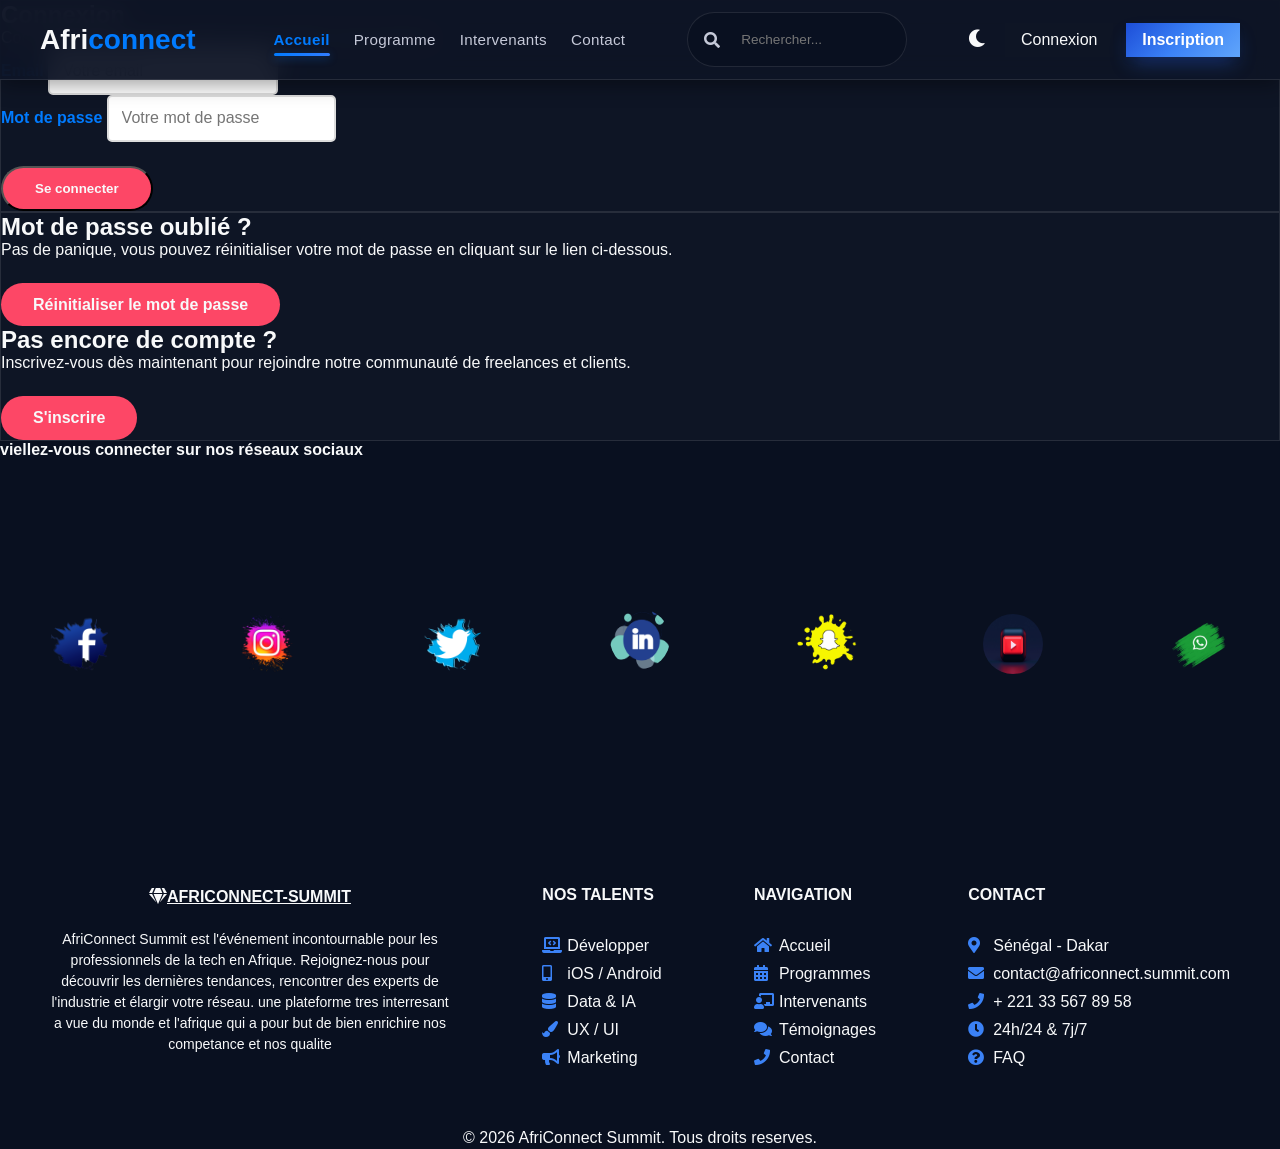
==== commit e13b62b5: ": JS : Dark Mode persistant, navbar dynamique et bouton retour en haut" ====
--- a/connexion.html
+++ b/connexion.html
@@ -14,41 +14,47 @@
     <link rel="stylesheet" href="https://cdnjs.cloudflare.com/ajax/libs/font-awesome/5.15.3/css/all.min.css">
 </head>
 <body>
-    <!-- Header -->
-    <header class="header">
+ <!-- Header -->
+    <header class="header" id="header">
         <nav class="nav">
-            <!-- Navigation links -->
-            <div class="logo">Afri<span>connect</span></div>
-            <div class="nav-menu" id="nav-menu">
+            <!-- Logo -->
+            <a href="index.html" class="logo">Afri<span>connect</span></a>
+
+            <!-- Bouton Hamburger avec icône FontAwesome -->
+            <button class="hamburger" id="hamburger" type="button" aria-expanded="false" aria-label="Toggle navigation">
+                <i class="fas fa-bars" id="hamburger-icon"></i>
+            </button>
+
+            <!-- Menu principal (Contenu rétractable) -->
+            <div class="nav-menu" id="navMenu">
                 <ul class="nav-links">
-                    <li><a href="index.html" class="nav-link">Accueil</a></li>
+                    <li><a href="index.html" class="nav-link active">Accueil</a></li>
                     <li><a href="programme.html" class="nav-link">Programme</a></li>
                     <li><a href="intervenants.html" class="nav-link">Intervenants</a></li>
                     <li><a href="contact.html" class="nav-link">Contact</a></li>
                 </ul>
+
+                <div class="nav-actions">
+                    <!-- Barre de recherche -->
+                    <form class="search-navbar" role="search" action="/recherche" method="GET">
+                        <div class="search-box">
+                            <i class="fas fa-search search-icon"></i>
+                            <input type="search" placeholder="Rechercher..." aria-label="Rechercher" name="query">
+                        </div>
+                    </form>
+
+                    <!-- Zone d'action (Thème & Boutons) -->
+                    <div class="buttons-group">
+                        <button id="theme-toggle" class="theme-toggle" aria-label="Changer de thème">
+                            <i class="fas fa-moon" id="theme-icon"></i>
+                        </button>
+                        <a href="connexion.html" class="btn-connexion">Connexion</a>
+                        <a href="inscription.html" class="btn-inscription">Inscription</a>
+                    </div>
+                </div>
             </div>
-            <form class="search-navbar" role="search" action="/recherche" method="GET">
-                <div class="input-group">
-                    <span class="input-group-text bg-light text-muted border-end-0">
-                        <i class="fas fa-search"></i>
-                    </span>
-                    <input class="form-control" type="search" placeholder="Rechercher..." aria-label="Rechercher" name="query">
-                </div>
-            </form>
-            <div class="nav-menu-1" id="nav-menu-1">
-                <div>
-                    <a href="inscription.html" class="btn-inscription">Inscription</a>
-                </div>
-                <button id="theme-toggle" class="theme-toggle">
-                    <i class="fas fa-moon" id="theme-icon"></i>
-                </button>
-            </div>
-            <!-- <button class="hamburger" id="hamburger">
-                <span class="bar"></span>
-                <span class="bar"></span>
-                <span class="bar"></span>
-            </button> -->
         </nav>
+
     </header>
     <main>
         <section class="connexion-section">
@@ -154,6 +160,10 @@
             <p class="text-center">&copy; 2026 AfriConnect Summit. Tous droits reserves.</p> 
         </div> 
     </footer>
+            <!-- Bouton Retour en haut -->
+        <button id="backToTop" class="back-to-top" aria-label="Retour en haut de la page">
+            <i class="fas fa-arrow-up"></i>
+        </button>
     <!-- links javascript -->
     <script src="js/main.js"></script>
 </body>
--- a/css/style.css
+++ b/css/style.css
@@ -10,162 +10,189 @@
     font-family: 'Poppins', sans-serif;   
 }
 /* les roots */
+/* --- VARIABLES GLOBALES --- */
 :root {
+    /* Identité Visuelle (Palette de base) */
     --primary-color: #007bff;
     --secondary-color: #6c757d;
+    --accent-color: #FD4766; /* Votre rose vif */
     --success-color: #28a745;
-    --main-font: 'Poppins', sans-serif;
-    --color: #fff;
-    --bg-color: #000;
-    --transition: all 0.3s ease;
-    --accent-color: #FD4766;
-    --Secondaire-color: #0e1525;
-    --bg-dark-color: #091020;
-    --bg-white: #fff;
-    --bg-success: #5cb85c;
-    --bg-dander: #d9534f;
-    --bg-primary: #3b82f6 ;     
-    --bg-warnning: #FFFF00; 
-    --gray-color: #c5c9d8bf;
-    --bg-sponsors: #f8f9fa;
+    
+    /* Typographie */
+    --main-font: 'Poppins', sans-serif; /* Police expressive [1] */
+    
+    /* Couleurs de Surface (Thème Clair par défaut) */
+    --bg-body: #f8f9fa;
+    --bg-white: #ffffff;
+    --bg-header: rgba(255, 255, 255, 0.9);
     --text-main: #1a1a2e;
-    --accent-color: #e94560;
-    --transition-fast: 0.4s ease;
+    --text-muted: #6c757d;
+    --border-color: rgba(0, 0, 0, 0.15);
+    
+    /* Éléments Interactifs et Design */
     --nav-height: 80px;
     --border-radius: 8px;
-    --primary-talent-color: #0d6efd; 
     --shadow: 0 4px 12px rgba(0, 0, 0, 0.08);
-    --gradient-color: linear-gradient( -224deg, var(--primary-color) 0, #337DFF 100%);
-    --gradient-text: linear-gradient(120deg, #1C99FE 20,69% var(--primary-color)79,69%);
-    filter: progid DXImageTranform Microsoft gradient(starcColorstr="var(--primary-color)",
-    endColorstr="var(--secondary-color)", GradientType=1);
-
-}
-/*css navbar  */
+    --transition: all 0.3s cubic-bezier(0.4, 0, 0.2, 1);
+    
+    /* Dégradés [4] */
+    --gradient-color: linear-gradient(-224deg, var(--primary-color) 0%, #337DFF 100%);
+    --gradient-text: linear-gradient(120deg, #1C99FE 20.69%, var(--primary-color) 79.69%);
+}
+
+/* --- VARIABLES POUR LE MODE SOMBRE --- */
+[data-theme="dark"] {
+    --bg-body: #091020; /* Votre --bg-dark-color */
+    --bg-white: #0e1525; /* Votre --Secondaire-color */
+    --bg-header: rgba(14, 21, 37, 0.95);
+    --text-main: #f8f9fa;
+    --text-muted: #c5c9d8;
+    --border-color: rgba(255, 255, 255, 0.1);
+    --shadow: 0 4px 20px rgba(0, 0, 0, 0.4);
+}
+
+
+/* ==========================================================================
+   3. RESET ET BASE UNIVERSELLE (Dark Mode appliqué PARTOUT)
+   ========================================================================== */
+* {
+    margin: 0;
+    padding: 0;
+    box-sizing: border-box;
+}
+
+body {
+    font-family: var(--main-font);
+    background-color: var(--bg-body);
+    color: var(--text-main);
+}
+
+/* Application globale des couleurs sur TOUS les textes */
+p, h2, h3, h4, h5, h6, li, a, label {
+    color: var(--text-main);
+    transition: color 0.3s ease;
+}
+
+/* Application des cartes & conteneurs */
+.card, .box, section, article {
+    background-color: var(--bg-white);
+    color: var(--text-main);
+    border: 1px solid var(--border-color);
+    transition: var(--transition);
+}
+
+/* ==========================================================================
+   4. HEADER & NAVBAR
+   ========================================================================== */
 .header {
     position: fixed;
     top: 0;
     left: 0;
     width: 100%;
     height: var(--nav-height);
+    z-index: 1000;
     background-color: var(--bg-header);
-    backdrop-filter: blur(10px); /* Effet de flou moderne */
+    backdrop-filter: blur(12px);
+    border-bottom: 1px solid var(--border-color);
     box-shadow: var(--shadow);
-    z-index: 1000;
+    transition: var(--transition);
+}
+
+.nav {
     display: flex;
     align-items: center;
-    transition: var(--transition);
-}
-/* hearder scroll */
-.header.scrolled {
-    background-color: var(--secondary-color);
-    box-shadow: 0 2px 10px rgba(0, 0, 0, 0.1);
-    padding: 10px 10px;
-}
-/* navbar */
-.nav {
-    display: flex;
     justify-content: space-between;
-    align-items: center;
-    width: 100%;
-    max-width: 1200px;
-    margin: 0 auto;
-    padding: 0 2rem;
-}
-
-/* --- LOGO --- */
+    height: 100%;
+    padding: 0 10px;
+    max-width: 1400px;
+    margin: 0 30px;
+}
+
 .logo {
     font-size: 1.5rem;
-    font-weight: 800;
-    font-family: 'Montserrat', sans-serif;
+    font-weight: 700;
+    color: var(--text-main);
+    text-decoration: none;
+    z-index: 1100;
+}
+
+.logo span {
     color: var(--primary-color);
+}
+
+/* Hamburger Icon */
+.hamburger {
+    background: transparent;
+    border: none;
+    font-size: 1.5rem;
+    color: var(--text-main);
+    cursor: pointer;
+    padding: 0.5rem;
+    z-index: 1100;
+}
+
+/* Recherche & Actions */
+.search-box {
+    display: flex;
+    align-items: center;
+    background-color: var(--bg-body);
+    border: 1px solid var(--border-color);
+    border-radius: 50px;
+    padding: 0.4rem 1rem;
+    gap: 0.5rem;
+}
+
+.search-icon {
+    color: var(--text-muted);
+}
+
+.search-box input {
+    border: none;
+    outline: none;
+    background: transparent;
+    width: 100%;
+    font-size: 0.85rem;
+    color: var(--text-main);
+    font-family: var(--main-font);
+}
+
+.buttons-group {
+    display: flex;
+    align-items: center;
+    gap: 0.8rem;
+}
+
+.theme-toggle {
+    background: transparent;
+    border: none;
+    color: var(--text-main);
+    font-size: 1.1rem;
+    cursor: pointer;
+    padding: 0.4rem;
+}
+
+/* --- Bouton Connexion (Style Minimaliste/Bordure fine) --- */
+.btn-connexion {
+    color: var(--text-main) !important;
+    padding: 8px 16px;
+    background: var(--bg-white);
+    border: 1px solid rgba(255, 255, 255, 0.4);
+    font-weight: 500;
+    transition: all 0.3s ease;
     text-decoration: none;
-    text-transform: uppercase;
-    letter-spacing: 1px;
-}
-
-.logo span {
-    color: var(--accent-color);
-}
-
-/* --- MENU DE NAVIGATION --- */
-.nav-links {
-    display: flex;
-    list-style: none;
-    gap: 2.5rem;
-}
-.nav-link {
-    text-decoration: none;
-    color: var(--text-color);
-    font-weight: 500;
-    font-size: 0.95rem;
-    transition: var(--transition);
-    position: relative;
-}
-.nav-link:hover, .nav-link.active {
-    color: var(--accent-color);
-}
-/* Petit soulignement animé au survol */
-.nav-link::after {
-    content: '';
-    position: absolute;
-    bottom: -5px;
-    left: 0;
-    width: 0;
-    height: 2px;
-    background-color: var(--accent-color);
-    transition: var(--transition);
-}
-.nav-link:hover::after, .nav-link.active::after {
-    width: 100%;
-}
-.nav-menu-1 {
-    display: flex;
-    align-items: center;
-    gap: 1.5rem;
-}
-.nav-menu-1  .theme-toggle {
-    background: var(--accent-color);
-    border: none;
-    border-radius: var(--border-radius);
-    padding: 0.7rem 1.5rem;
-    transition: var(--transition);
-    cursor: pointer;
-}
-.nav-menu-1 .theme-toggle:hover {
-    transform: translateY(-3px); /* Animation suggérée par les modèles [5] */
-    box-shadow: 0 5px 15px rgba(233, 69, 96, 0.4);
-}
-.search-navbar {
-  min-width: 260px;
-} 
-.search-navbar .input-group {
-  border-radius: 30px; 
-  overflow: hidden;
-}
-.search-navbar .input-group .input-group-text {
-    color: var(--text-gray);
-    transition: color 0.2s ease;
-    cursor: pointer;
-    font-size: 0.9rem;
-    padding: 12px 10px;
-}
-
-.search-navbar .form-control {
-    font-size: 0.9rem;
-    border: none;
-    background: transparent;
-    padding: 10px 10px;
-
-}
-
-.search-navbar .form-control:focus {
-  box-shadow: none;
-  background-color: #ffffff !important;
-} 
+    border: 5px;
+}
+
+.btn-connexion:hover {
+    border-color: transparent !important;
+    transform: translateY(-1px);
+    box-shadow: 0 4px 6px -1px rgba(0, 0, 0, 0.1), 0 10px 20px -5px rgba(37, 99, 235, 0.4) !important;
+    background: linear-gradient(135deg, #1d4ed8 0%, #3b82f6 50%, #60a5fa 100%) !important;
+}
+
 /* --- Bouton Inscription (Style Dégradé Lumineux) --- */
 .btn-inscription {
-    background: linear-gradient(135deg, #1C99FE, var(--primary-color), #337DFF);
+    background: linear-gradient(135deg, #1d4ed8 0%, #3b82f6 50%, #60a5fa 100%) !important;
     box-shadow: 0 4px 6px -1px rgba(0, 0, 0, 0.1), 0 10px 20px -5px rgba(37, 99, 235, 0.4) !important;
     border: none;
     padding: 8px 16px;
@@ -173,34 +200,307 @@
     font-weight: 600;
     transition: all 0.3s ease;
     text-decoration: none;
-    border-radius: 5px;
-}
+    border: 2px;
+}
+
 .btn-inscription:hover {
     color:var(--primary-talent-color) !important;
     background: transparent !important;
     box-shadow: 0 4px 6px -1px rgba(0, 0, 0, 0.1), 0 10px 20px -5px rgba(37, 99, 235, 0.4) !important;
     transform: translateY(-1px);
     filter: brightness(1.1);
-    border-radius: 5px;
-}
-
-/* Bouton Toggle Thème */
-.theme-toggle {
-    background: transparent !important;
-    color: var(-primary-color) !important;
+    
+}
+
+
+/* ==========================================================================
+   5. MEDIA QUERIES (RESPONSIVE ADAPTATIF)
+   ========================================================================== */
+
+/* A. MOBILE (Exemple iPhone 375px et jusqu'à 767px) */
+@media (max-width: 767px) {
+    .hamburger { display: block; }
+
+    .nav-menu {
+        position: fixed;
+        top: 0;
+        right: -100%;
+        width: 85%;
+        max-width: 320px;
+        height: 100vh;
+        background-color: var(--bg-white);
+        display: flex;
+        flex-direction: column;
+        padding: calc(var(--nav-height) + 1.5rem) 1.5rem 2rem;
+        gap: 1.5rem;
+        box-shadow: -10px 0 30px rgba(0, 0, 0, 0.3);
+        transition: right 0.35s ease;
+        z-index: 1050;
+    }
+
+    .nav-menu.open { right: 0 !important; }
+
+    .nav-links {
+        list-style: none;
+        display: flex;
+        flex-direction: column;
+        gap: 1.2rem;
+    }
+
+    .nav-actions {
+        display: flex;
+        flex-direction: column;
+        gap: 1.2rem;
+        margin-top: auto;
+    }
+
+    .buttons-group {
+        display: flex;
+        justify-content: space-between;
+        width: 100%;
+    }
+}
+
+/* B. TABLETTE (768px à 1199px) */
+@media (min-width: 768px) and (max-width: 1199px) {
+    .hamburger { display: block; }
+
+    .nav-menu {
+        position: fixed;
+        top: 0;
+        right: -100%;
+        width: 380px;
+        height: 100vh;
+        background-color: var(--bg-white);
+        display: flex;
+        flex-direction: column;
+        padding: calc(var(--nav-height) + 2rem) 2rem 2rem;
+        gap: 2rem;
+        box-shadow: -10px 0 30px rgba(0, 0, 0, 0.3);
+        transition: right 0.35s ease;
+        z-index: 1050;
+    }
+
+    .nav-menu.open { right: 0 !important; }
+
+    .nav-links {
+        list-style: none;
+        display: flex;
+        flex-direction: column;
+        gap: 1.5rem;
+    }
+
+    .nav-actions {
+        display: flex;
+        flex-direction: column;
+        gap: 1.5rem;
+        margin-top: auto;
+    }
+}
+
+/* C. DESKTOP (1200px+) */
+@media (min-width: 1200px) {
+    .hamburger { display: none !important; }
+
+    .nav-menu {
+        position: static;
+        width: auto;
+        height: auto;
+        background: transparent;
+        display: flex !important;
+        align-items: center;
+        justify-content: space-between;
+        flex-grow: 1;
+        margin-left: 3rem;
+        box-shadow: none;
+        padding: 0;
+    }
+
+    .nav-links {
+       list-style: none;
+        display: flex;
+        align-items: center;
+        justify-content: center;
+        gap: 2.5rem; /* Espacement élégant entre chaque lien */
+        margin: 0 auto; /* Force le centrage parfait au milieu de la nav */
+    }
+
+    .nav-actions {
+        display: flex;
+        align-items: center;
+        gap: 1.5rem;
+    }
+
+    .search-box { width: 220px; }
+}
+
+.nav-links {
+    list-style: none;
+    display: flex;
+    align-items: center;
+    gap: 2rem;
+}
+
+.nav-link {
+    position: relative;
+    color: var(--text-muted);
+    text-decoration: none;
+    font-size: 0.95rem;
+    font-weight: 500;
+    padding: 0.5rem 0;
+    letter-spacing: 0.3px;
+    transition: color 0.3s ease, transform 0.2s ease;
+    display: inline-block;
+}
+
+/* 1. Ligne animée sous le lien au survol */
+.nav-link::after {
+    content: '';
+    position: absolute;
+    bottom: 0;
+    left: 0;
+    width: 0%;
+    height: 3px;
+    background: var(--gradient-color);
+    border-radius: 4px;
+    transition: width 0.35s cubic-bezier(0.4, 0, 0.2, 1);
+}
+
+/* EFFET HOVER (Survol) */
+.nav-link:hover {
+    color: var(--text-main);
+    transform: translateY(-2px); /* Légère élévation vers le haut */
+}
+
+.nav-link:hover::after {
+    width: 100%; /* La barre s'étend de gauche à droite */
+}
+
+/* 2. STYLE DU LIEN ACTIF (Page en cours) */
+.nav-link.active {
+    color: var(--primary-color) !important;
+    font-weight: 600;
+}
+
+.nav-link.active::after {
+    width: 100%;
+    background: var(--gradient-color);
+    box-shadow: 0 2px 8px rgba(0, 123, 255, 0.4); /* Effet lumineux sous le lien actif */
+}
+
+/* ==========================================================================
+   ADAPTATION MOBILE & TABLETTE (< 1200px)
+   ========================================================================== */
+@media (max-width: 1199px) {
+    .nav-links {
+        flex-direction: column;
+        align-items: flex-start;
+        width: 100%;
+        gap: 1.2rem;
+    }
+
+    .nav-link {
+        font-size: 1.1rem; /* Plus grand sur mobile pour la lisibilité */
+        width: 100%;
+        padding: 0.6rem 0.8rem;
+        border-radius: var(--border-radius);
+    }
+
+    /* Animation différente sur mobile : effet de fond au survol */
+    .nav-link:hover {
+        background-color: var(--border-color);
+        transform: translateX(5px); /* Glisse légèrement vers la droite */
+    }
+
+    .nav-link::after {
+        display: none; /* Désactive la barre inférieure sur mobile pour privilégier le fond */
+    }
+
+    .nav-link.active {
+        background: var(--gradient-color);
+        color: #ffffff !important;
+        box-shadow: var(--shadow);
+    }
+}
+header.scrolled {
+    background-color: #333;
+    box-shadow: 0 2px 10px rgba(0,0,0,0.1);
+}
+
+
+/* Bouton Retour en Haut */
+.back-to-top {
+    position: fixed;
+    bottom: 30px;
+    right: 30px;
+    width: 45px;
+    height: 45px;
+    background-color: #1e62ff; /* Bleu AfriConnect */
+    color: #ffffff;
+    border: none;
+    border-radius: 50%;
+    cursor: pointer;
+    display: flex;
+    align-items: center;
+    justify-content: center;
     font-size: 1.2rem;
-    padding: 0.5rem !important;
-}
-a{
-    text-decoration: none;
-    cursor: pointer;
-}
-.theme-toggle:hover {
-    color: var(--bg-primary);
-    transform: rotate(15deg);
-    box-shadow: 0 4px 6px -1px rgba(0, 0, 0, 0.1), 0 10px 20px -5px rgba(37, 99, 235, 0.4) !important;
-
-}
+    box-shadow: 0 4px 12px rgba(0, 0, 0, 0.3);
+    
+    /* Animation de disparition / apparition */
+    opacity: 0;
+    visibility: hidden;
+    transform: translateY(20px);
+    transition: opacity 0.3s ease, visibility 0.3s ease, transform 0.3s ease, background-color 0.2s ease;
+    z-index: 999;
+}
+
+/* État actif lorsque la classe .show est ajoutée en JS */
+.back-to-top.show {
+    opacity: 1;
+    visibility: visible;
+    transform: translateY(0);
+}
+
+/* Effet au survol */
+.back-to-top:hover {
+    background-color: #1550d6;
+    transform: translateY(-3px);
+}
+
+
+
+
+
+
+
+
+
+
+
+
+
+
+
+
+
+
+
+
+
+
+
+
+
+
+
+
+
+
+
+
+
+
+/* Css page acceiulle */
 #hero {
     min-height: 100vh;
     display: flex;
@@ -1125,3 +1425,188 @@
     line-height: 1.5;
 }
 
+
+@media screen and (max-width: 480px) {
+    .nav { padding: 0 1rem; }
+    .logo { font-size: 1.2rem; }
+}
+/* 1. TABLETTE (768px) : On commence à réduire les espaces */
+@media screen and (max-width: 1024px) {
+    .nav-links { gap: 1rem; }
+    .search-navbar { display: none; } /* Cache la recherche sur tablette pour gagner de la place */
+}
+
+/* 2. MOBILE (768px et moins) : Passage au menu hamburger [4] */
+@media screen and (max-width: 768px) {
+    .hamburger { display: flex; }
+}
+/* --- RESPONSIVITÉ ---  page Accueil*/
+@media screen and (max-width: 768px) {
+    .nav-menu {
+        display: none; /* À remplacer par un menu mobile via JS */
+    }
+    
+    .nav {
+        padding: 0 1rem;
+    }
+
+    .nav-menu-1 button {
+        padding: 0.5rem 1rem;
+        font-size: 0.8rem;
+    }
+}
+@media screen and (max-width: 767px) {
+    .themes-grid {
+        grid-template-columns: 1fr; /* Passage à 1 colonne sur mobile */
+    }
+}
+@media screen and (max-width: 768px) {
+    .hero {
+        padding: 4rem 1rem;
+        min-height: 50vh; /* Hauteur réduite sur mobile [7] */
+    }
+}
+@keyframes fadeIn {
+    from {
+        opacity: 0;
+        transform: translateY(30px);
+    }
+    to {
+        opacity: 1;
+        transform: translateY(0);
+    }
+}
+@media screen and (max-width: 767px) {
+    .bento-container {
+        grid-template-columns: 1fr;
+    }
+    .item-large, .item-medium { grid-column: span 1; }
+}
+
+@media screen and (max-width: 480px) {
+    .speakers-grid, .freelance-grid {
+        grid-template-columns: 1fr; /* Force une seule colonne */
+    }
+    .speaker-card img {
+        height: 250px; /* Réduction de l'image sur petit écran */
+    }
+}
+@media screen and (max-width: 768px) {
+    .partenaires-container {
+        flex-direction: column; /* Empilement vertical sur mobile [7] */
+        gap: 2rem;
+    }
+    .gold img, .silver img, .bronze img {
+        height: 60px; 
+    }
+}
+/* --- RESPONSIVITÉ (768px) --- PROGRAMME */
+@media screen and (max-width: 768px) {
+    .hero-programme {
+        min-height: 30vh;
+        padding: 3rem 1rem;
+    }
+}
+@keyframes fadeIn {
+    from { opacity: 0; transform: translateY(10px); }
+    to { opacity: 1; transform: translateY(0); }
+}
+/* --- RESPONSIVITÉ (768px) --- Intervenants */
+@media screen and (max-width: 375px) {
+    #intervenants {
+        padding: 3rem 1rem;
+    }
+    
+    .temoignages-container {
+        grid-template-columns: 1fr; /* Force une seule colonne sur iPhone */
+    }
+}
+/* --- RESPONSIVITÉ (Media Queries) --- */
+@media (max-width: 1024px) {
+    .speakers-grid { grid-template-columns: repeat(2, 1fr); } /* 2 colonnes tablette */
+}
+
+@media (max-width: 767px) {
+    .speakers-grid { grid-template-columns: 1fr; } /* 1 colonne mobile */
+}
+
+.contact-wrapper {
+    display: flex;
+    flex-wrap: wrap; /* Permet la bascule 2 cols -> 1 col */
+    gap: 3rem;
+}
+
+.contact-form {
+    flex: 1 1 500px; /* Prend au moins 500px ou tout l'espace [21] */
+}
+/* Informations de contact */
+.contact-info {
+    flex: 1 1 300px;
+}
+/* --- RESPONSIVITÉ (375px) --- */
+
+@media screen and (max-width: 768px) {
+    .contact-wrapper {
+        flex-direction: column; /* Passage en colonne sur tablette/mobile [7] */
+    }
+    .contact-form {
+        padding: 1.5rem;
+    }
+}
+@media screen and (max-width: 600px) {
+    .tabs-nav {
+        flex-direction: column; /* Les boutons de jours s'empilent */
+        width: 100%;
+    }
+    .tab-btn {
+        width: 100%;
+    }
+}
+@media screen and (max-width: 768px) {
+    .map-container iframe {
+        height: 300px; /* Réduit la hauteur pour l'ergonomie mobile */
+    }
+}
+@media (min-width: 768px) {
+    .nav-menu {
+        width: 50%;
+        max-width: 400px;
+    }
+
+    .logo {
+        font-size: 1.75rem;
+    }
+}
+@media (min-width: 1200px) {
+    .hamburger {
+        display: none; /* Masque le bouton hamburger */
+    }
+    .nav-menu {
+        position: static;
+        height: auto;
+        width: auto;
+        max-width: none;
+        flex-direction: row;
+        align-items: center;
+        padding: 0;
+        gap: 2rem;
+        box-shadow: none;
+        background: transparent;
+    }
+
+    .nav-links {
+        flex-direction: row;
+        gap: 1.5rem;
+    }
+
+    .search-navbar {
+        width: 250px;
+    }
+
+    .nav-menu-1 {
+        margin-top: 0;
+        padding-top: 0;
+        border-top: none;
+        gap: 1rem;
+    }
+}
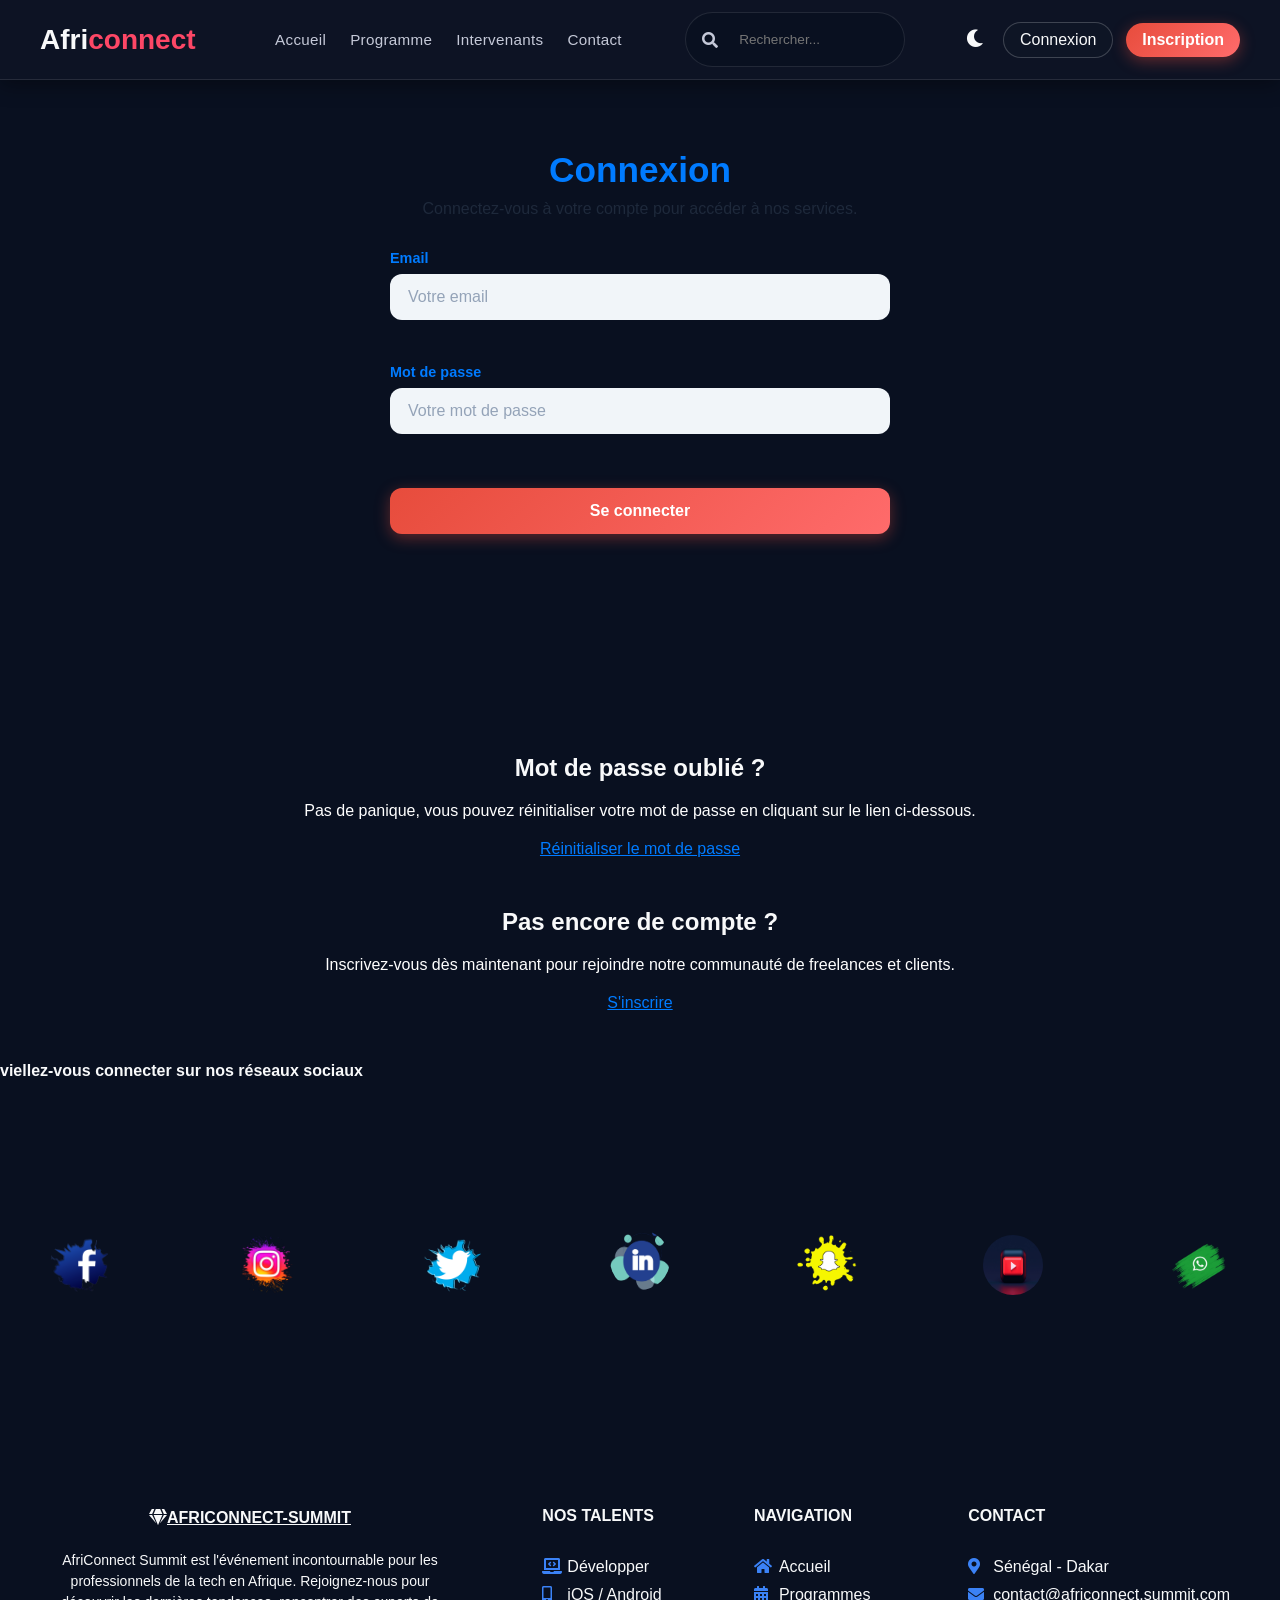
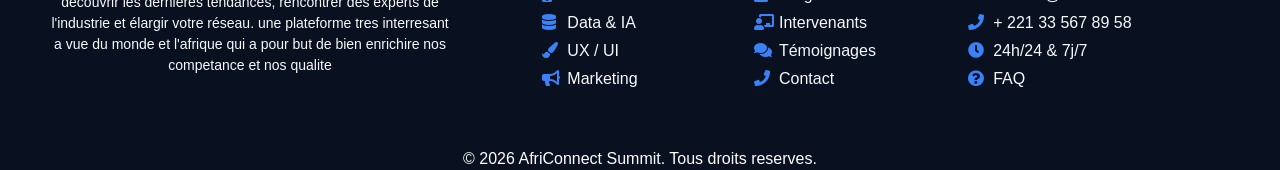
==== commit 979668a3: "JS : onglets du programme, filtrage dynamique et validation formulaire" ====
--- a/connexion.html
+++ b/connexion.html
@@ -28,7 +28,7 @@
             <!-- Menu principal (Contenu rétractable) -->
             <div class="nav-menu" id="navMenu">
                 <ul class="nav-links">
-                    <li><a href="index.html" class="nav-link active">Accueil</a></li>
+                    <li><a href="index.html" class="nav-link">Accueil</a></li>
                     <li><a href="programme.html" class="nav-link">Programme</a></li>
                     <li><a href="intervenants.html" class="nav-link">Intervenants</a></li>
                     <li><a href="contact.html" class="nav-link">Contact</a></li>
@@ -57,36 +57,37 @@
 
     </header>
     <main>
-        <section class="connexion-section">
-            <h1>Connexion</h1>
-            <p>Connectez-vous à votre compte pour accéder à nos services.</p>
-            <form id="contactForm">
-                <div class="mb-3">
-                    <label for="email" class="form-label">Email</label>
-                    <input type="email" class="form-control" id="email" placeholder="Votre email">
-                    <span class="error-msg text-danger small" id="emailError"></span>
+        <div class="auth-wrapper">
+            <section class="connexion-section">
+                <h1>Connexion</h1>
+                <p>Connectez-vous à votre compte pour accéder à nos services.</p>
+                <form id="contactForm">
+                    <div class="contact1">
+                        <label for="email" class="form-label">Email</label>
+                        <input type="email" class="form-control" id="email" placeholder="Votre email">
+                        <span class="error-msg text-danger small" id="emailError"></span>
+                    </div>
+                    <div class="contact2">
+                        <label for="password" class="form-label">Mot de passe</label>
+                        <input type="password" class="form-control" id="password" placeholder="Votre mot de passe">
+                        <span class="error-msg text-danger small" id="incorrect"></span>
+                    </div>
+                    <button type="submit" class="btn btn-primary">Se connecter</button>
+                </form>
+            </section> 
+            <section class="options-section ">
+                <div class="option1">
+                    <h2>Mot de passe oublié ?</h2>
+                    <p>Pas de panique, vous pouvez réinitialiser votre mot de passe en cliquant sur le lien ci-dessous.</p>
+                    <a href="mots-de-pass.html" class="btns">Réinitialiser le mot de passe</a>
                 </div>
-                <div class="mb-3">
-                    <label for="password" class="form-label">Mot de passe</label>
-                    <input type="password" class="form-control" id="password" placeholder="Votre mot de passe">
-                    <span class="error-msg text-danger small" id="incorrect"></span>
+                <div class="option2">
+                    <h2>Pas encore de compte ?</h2>
+                    <p>Inscrivez-vous dès maintenant pour rejoindre notre communauté de freelances et clients.</p>
+                    <a href="inscription.html" class="btns">S'inscrire</a>
                 </div>
-                <button type="submit" class="btn btn-primary">Se connecter</button>
-            </form>
-        </section> 
-        <section class="options-section mt-5">
-            <div class="mb-4">
-                <h2>Mot de passe oublié ?</h2>
-                <p>Pas de panique, vous pouvez réinitialiser votre mot de passe en cliquant sur le lien ci-dessous.</p>
-                <a href="mots-de-pass.html" class="btn btn-link">Réinitialiser le mot de passe</a>
-            </div>
-            <div class=" mt-4">
-                <h2>Pas encore de compte ?</h2>
-                <p>Inscrivez-vous dès maintenant pour rejoindre notre communauté de freelances et clients.</p>
-                <a href="inscription.html" class="btn btn-secondary">S'inscrire</a>
-            </div>
-        </section>
-       
+            </section>
+        </div> 
     </main>
    <!-- Footer -->
     <footer>
--- a/css/style.css
+++ b/css/style.css
@@ -34,6 +34,17 @@
     --border-radius: 8px;
     --shadow: 0 4px 12px rgba(0, 0, 0, 0.08);
     --transition: all 0.3s cubic-bezier(0.4, 0, 0.2, 1);
+    /* Couleurs de fond (Backgrounds) */
+    --couleur-fond-principale: #1a1a1d; /* Un noir/gris très foncé moderne */
+    --couleur-fond-carte: #2c2c30;      /* Un gris légèrement plus clair pour des éléments */
+
+    /* Couleurs de texte */
+    --couleur-texte-principal: #ffffff; /* Blanc pur pour le texte principal */
+    --couleur-texte-secondaire: #a0a0a0; /* Gris clair pour les sous-titres (ex: dates) */
+
+    /* Couleurs d'accentuation (Boutons, liens survolés) */
+    --couleur-accent: #e74c3c;         /* Le rouge/corail actuel, ou changez-le ici */
+    --couleur-accent-hover: #c0392b;   /* Un rouge plus sombre pour le survol */
     
     /* Dégradés [4] */
     --gradient-color: linear-gradient(-224deg, var(--primary-color) 0%, #337DFF 100%);
@@ -51,34 +62,16 @@
     --shadow: 0 4px 20px rgba(0, 0, 0, 0.4);
 }
 
-
-/* ==========================================================================
-   3. RESET ET BASE UNIVERSELLE (Dark Mode appliqué PARTOUT)
-   ========================================================================== */
-* {
-    margin: 0;
-    padding: 0;
-    box-sizing: border-box;
-}
-
 body {
     font-family: var(--main-font);
     background-color: var(--bg-body);
     color: var(--text-main);
-}
+} 
 
 /* Application globale des couleurs sur TOUS les textes */
-p, h2, h3, h4, h5, h6, li, a, label {
+h2, h3, h4, h5, h6, li, a, label {
     color: var(--text-main);
     transition: color 0.3s ease;
-}
-
-/* Application des cartes & conteneurs */
-.card, .box, section, article {
-    background-color: var(--bg-white);
-    color: var(--text-main);
-    border: 1px solid var(--border-color);
-    transition: var(--transition);
 }
 
 /* ==========================================================================
@@ -117,7 +110,7 @@
 }
 
 .logo span {
-    color: var(--primary-color);
+    color: var(--accent-color);
 }
 
 /* Hamburger Icon */
@@ -180,35 +173,40 @@
     font-weight: 500;
     transition: all 0.3s ease;
     text-decoration: none;
-    border: 5px;
+    color: var(--couleur-texte-principal);
+    border: 1px solid rgba(255, 255, 255, 0.2);
+    border-radius: 20px;
+
+    
 }
 
 .btn-connexion:hover {
     border-color: transparent !important;
     transform: translateY(-1px);
-    box-shadow: 0 4px 6px -1px rgba(0, 0, 0, 0.1), 0 10px 20px -5px rgba(37, 99, 235, 0.4) !important;
-    background: linear-gradient(135deg, #1d4ed8 0%, #3b82f6 50%, #60a5fa 100%) !important;
+    background: linear-gradient(135deg, var(--couleur-accent), #ff6b6b);
+    box-shadow: 0 4px 15px rgba(231, 76, 60, 0.4); /* Ombre colorée moderne */
 }
 
 /* --- Bouton Inscription (Style Dégradé Lumineux) --- */
 .btn-inscription {
-    background: linear-gradient(135deg, #1d4ed8 0%, #3b82f6 50%, #60a5fa 100%) !important;
-    box-shadow: 0 4px 6px -1px rgba(0, 0, 0, 0.1), 0 10px 20px -5px rgba(37, 99, 235, 0.4) !important;
+    background: linear-gradient(135deg, var(--couleur-accent), #ff6b6b);
+    box-shadow: 0 4px 15px rgba(231, 76, 60, 0.4); /* Ombre colorée moderne */
+    transition: transform 0.2s, box-shadow 0.2s;
     border: none;
     padding: 8px 16px;
     color: #fff !important;
     font-weight: 600;
     transition: all 0.3s ease;
     text-decoration: none;
-    border: 2px;
+    border-radius: 20px;
 }
 
 .btn-inscription:hover {
     color:var(--primary-talent-color) !important;
     background: transparent !important;
-    box-shadow: 0 4px 6px -1px rgba(0, 0, 0, 0.1), 0 10px 20px -5px rgba(37, 99, 235, 0.4) !important;
-    transform: translateY(-1px);
     filter: brightness(1.1);
+    transform: translateY(-2px); /* Légère élévation */
+  box-shadow: 0 6px 20px rgba(231, 76, 60, 0.6);
     
 }
 
@@ -361,7 +359,7 @@
     left: 0;
     width: 0%;
     height: 3px;
-    background: var(--gradient-color);
+    background: linear-gradient(135deg, var(--couleur-accent), #ff6b6b);
     border-radius: 4px;
     transition: width 0.35s cubic-bezier(0.4, 0, 0.2, 1);
 }
@@ -378,15 +376,14 @@
 
 /* 2. STYLE DU LIEN ACTIF (Page en cours) */
 .nav-link.active {
-    color: var(--primary-color) !important;
+    color: var(--couleur-accent-hover) !important;
     font-weight: 600;
 }
 
 .nav-link.active::after {
     width: 100%;
-    background: var(--gradient-color);
-    box-shadow: 0 2px 8px rgba(0, 123, 255, 0.4); /* Effet lumineux sous le lien actif */
-}
+    background: linear-gradient(135deg, var(--couleur-accent), #ff6b6b);
+    box-shadow: 0 4px 15px rgba(231, 76, 60, 0.4); /* Ombre colorée moderne */}
 
 /* ==========================================================================
    ADAPTATION MOBILE & TABLETTE (< 1200px)
@@ -511,7 +508,7 @@
     padding: 2rem;
     color: var(--color, #ffffff);
     /* background: linear-gradient(var(--bg-overlay), var(--bg-overlay)), url(../images/imagess.jpg) !important; */
-    background-image: linear-gradient(rgba(0, 0, 0, 0.5), rgba(0, 0, 0, 0.5)), url(../images/pexels-\(10\).jpg);
+    background-image: linear-gradient(rgba(0, 0, 0, 0.849), rgba(0, 0, 0, 0.849)), url(../images/pex-\(1\).jpg);
     background-size: cover;
     background-position: center;
     background-repeat: no-repeat;
@@ -549,26 +546,27 @@
     border: 1px solid rgba(255, 255, 255, 0.2);
     font-size: 1.5rem;
     animation: fadeInUp 1.4s ease-out forwards;
+    cursor: pointer;
 }
 
 /* Correction de votre classe "bnt" en "btn" */
-.btn {
-    display: inline-block;
-    background-color: var(--accent-color);
-    color: white;
-    padding: 1rem 2.5rem;
-    text-decoration: none;
-    font-weight: bold;
-    border-radius: var(--radius);
-    transition: var(--transition); /* Transition interactive [2] */
-    animation: fadeInUp 1.6s ease-out forwards;
-}
-
+/* Effet au survol du bouton Inscription */
 .btn:hover {
     transform: scale(1.05) translateY(-5px); /* Effet hover [10, 11] */
-    box-shadow: 0 4px 6px -1px rgba(0, 0, 0, 0.1), 0 10px 20px -5px rgba(37, 99, 235, 0.4) !important;
-
-}
+  box-shadow: 0 6px 20px rgba(231, 76, 60, 0.6);
+}
+.btn {
+    background: linear-gradient(135deg, var(--couleur-accent), #ff6b6b);
+    color: #ffffff;
+    border: none;
+    padding: 10px 22px;
+    border-radius: 20px;
+    font-weight: 600;
+    box-shadow: 0 4px 15px rgba(231, 76, 60, 0.4); /* Ombre colorée moderne */
+    transition: transform 0.2s, box-shadow 0.2s;
+
+}
+
 /* --- SECTION CHIFFRES CLÉS (GRID) --- */
 #chiffres-cles {
     display: grid; /* Utilisation obligatoire de CSS Grid [1] */
@@ -578,6 +576,8 @@
     max-width: 1200px;
     margin: 4rem auto;
     padding: 0 2rem;
+    border: none;
+    background: none;
 }
 
 .chiffre-item {
@@ -588,6 +588,7 @@
     box-shadow: 0 10px 30px rgba(0, 0, 0, 0.05); /* Ombre légère pour le relief [6] */
     transition: transform 0.3s ease, box-shadow 0.3s ease; /* Transition pour l'interaction [7] */
     border: 1px solid rgba(0, 0, 0, 0.05);
+    cursor: pointer;
 }
 
 /* Effet interactif au survol demandé par les modèles de design [8] */
@@ -631,8 +632,19 @@
         "detail1 detail2"
         "detail3 detail3";
     gap: 2.5rem;
-}
-
+    color: var(--primary-color);
+}
+.pourquoi-content p{
+    color: white;
+    font-weight:600;
+    margin: 0 10px;
+    line-height: 1.1;
+    text-transform: uppercase;
+    /* Animation d'apparition au chargement [3] */
+    animation: fadeInUp 1s ease-out forwards;
+    
+
+}
 #pourquoi h2 {
     grid-area: title;
     text-align: center;
@@ -643,12 +655,34 @@
 }
 
 /* --- BLOCS DE DÉTAILS --- */
-.pourquoi-details1, .pourquoi-details2, .pourquoi-details3 {
-    background: var(--white);
-    padding: 2rem;
-    border-radius: var(--radius);
-    box-shadow: var(--shadow);
+.pourquoi-details1 {
+    background: linear-gradient(rgba(0, 0, 0, 0.849), rgba(0, 0, 0, 0.849)),  url(../images/img0-\(6\).jpg);
+    background-size: cover;
+    background-position: center;
+    border-radius: 20px;
+    padding: 20px 20px;
+    height: 100%;
+    cursor: pointer;
     transition: var(--transition);
+}
+.pourquoi-details2 {
+    background: linear-gradient(rgba(0, 0, 0, 0.849), rgba(0, 0, 0, 0.849)),  url(../images/pexels-\(1\).jpg);
+    background-size: cover;
+    background-position: center;
+    border-radius: 20px;
+    padding: 20px 20px;
+    height: 100%;
+    cursor: pointer;
+    transition: var(--transition);
+}
+.pourquoi-details3 {
+    background: linear-gradient(rgba(0, 0, 0, 0.849), rgba(0, 0, 0, 0.849)),  url(../images/img0-\(7\).jpg);
+    background-size: cover;
+    background-position: center;
+    border-radius: 20px;
+    padding: 20px 20px;
+    height: 100%;
+    cursor: pointer;
 }
 
 .pourquoi-details1 { grid-area: detail1; }
@@ -729,50 +763,168 @@
     border-radius: 2px;
 }
 
-/* --- GRILLE DES CARTES (GRID) --- */
-.temoignages-container {
-    display: grid; /* Utilisation de CSS Grid obligatoire */
-    /* auto-fit + minmax : gère la responsivité sans media queries complexes */
-    grid-template-columns: repeat(auto-fit, minmax(300px, 1fr));
-    gap: 2.5rem;
-    max-width: 1200px;
-    margin: 0 auto;
-}
-
-/* --- STYLE DE L'ITEM (CARTE) --- */
-.temoignage-item {
-    background: var(--bg-light, #f8f9fa);
-    padding: 2.5rem;
-    border-radius: var(--radius, 15px);
-    box-shadow: 0 4px 15px rgba(0, 0, 0, 0.05);
-    transition: all 0.3s ease; /* Transition sur élément interactif */
-    display: flex;
-    flex-direction: column;
-    justify-content: space-between;
-    border-left: 5px solid var(--accent-color, #e94560); /* Accentuation visuelle */
-}
-
-/* Effet Hover (Ombre + Translation) exigé */
-.temoignage-item:hover {
-    transform: translateY(-10px);
-    box-shadow: 0 12px 30px rgba(0, 0, 0, 0.1);
-    background: white;
-}
-
-.temoignage-item p {
-    font-style: italic; /* Style classique pour une citation */
-    color: var(--text-color, #333333);
-    line-height: 1.7;
-    margin-bottom: 1.5rem;
-    font-size: 1.1rem;
-}
-
+/* Fond global de la section */
+.testimonials-section {
+  padding: 80px 20px;
+  color: #ffffff;
+  overflow: hidden;
+}
+
+.testi-container {
+  max-width: 1200px;
+  margin: 0 auto;
+}
+
+/* --- EN-TÊTE --- */
+.testi-header {
+  text-align: center;
+  margin-bottom: 50px;
+}
+
+/* Le petit badge "Avis clients" */
+.testi-badge {
+  display: inline-block;
+  background-color: rgba(56, 189, 248, 0.1); /* Fond bleu transparent */
+  color: #38bdf8;                            /* Texte bleu fluo */
+  border: 1px solid rgba(56, 189, 248, 0.3);
+  padding: 8px 20px;
+  border-radius: 50px;
+  font-size: 0.85rem;
+  font-weight: 600;
+  text-transform: uppercase;
+  letter-spacing: 1px;
+  margin-bottom: 20px;
+}
+
+
+/* --- CARROUSEL SCROLL-SNAP (SANS JS) --- */
+.testi-track {
+  display: flex;
+  gap: 24px;
+  overflow-x: auto;                  /* Permet le défilement horizontal */
+  scroll-snap-type: x mandatory;     /* Magnétisme sur les cartes */
+  padding-bottom: 40px;              /* Espace pour l'ombre au survol */
+  scrollbar-width: none;             /* Masque la barre (Firefox) */
+  -ms-overflow-style: none;          /* Masque la barre (IE) */
+}
+
+/* Masque la barre de défilement (Chrome, Safari) */
+.testi-track::-webkit-scrollbar {
+  display: none;
+}
+
+/* --- CARTES AVIS --- */
+.testi-card {
+  flex: 0 0 calc(33.333% - 16px);    /* Affiche 3 cartes par défaut */
+  min-width: 320px;                  /* Largeur minimum de la carte */
+  background-color: #161b22;         /* Fond gris très foncé */
+  border: 1px solid rgba(255, 255, 255, 0.05); /* Bordure ultra fine */
+  border-radius: 20px;
+  padding: 40px 30px;
+  position: relative;
+  scroll-snap-align: center;         /* Magnétisme au centre */
+  transition: transform 0.3s ease, border-color 0.3s ease, box-shadow 0.3s ease;
+}
+
+/* Effet au survol de la carte */
+.testi-card:hover {
+  transform: translateY(-8px);
+  border-color: rgba(56, 189, 248, 0.4);
+  box-shadow: 0 20px 40px rgba(0, 0, 0, 0.6);
+}
+
+/* Guillemet géant en fond (Filigrane) */
+.quote-bg {
+  position: absolute;
+  top: 20px;
+  right: 20px;
+  font-size: 6rem;
+  color: rgba(255, 255, 255, 0.03); /* Presque invisible */
+  z-index: 0;
+  pointer-events: none;
+}
+
+/* Étoiles dorées */
+.stars {
+  color: #fbbf24;
+  font-size: 1.1rem;
+  margin-bottom: 24px;
+  position: relative;
+  z-index: 1;
+}
+
+.star-empty {
+  color: #475569; /* Couleur pour l'étoile vide */
+}
+
+/* Texte du témoignage */
+.testi-text {
+  font-size: 1.05rem;
+  line-height: 1.6;
+  color: #cbd5e1;
+  font-style: italic;
+  margin: 0 0 30px 0;
+  position: relative;
+  z-index: 1;
+}
+
+/* --- AUTEUR --- */
+.testi-author {
+  display: flex;
+  align-items: center;
+  gap: 16px;
+  position: relative;
+  z-index: 1;
+}
+
+.testi-author img {
+  width: 56px;
+  height: 56px;
+  border-radius: 50%;
+  object-fit: cover;
+  border: 2px solid #38bdf8; /* Cercle bleu autour de l'image */
+}
+
+.author-info h4 {
+  margin: 0 0 4px 0;
+  font-size: 1.1rem;
+  color: #ffffff;
+  font-weight: 700;
+}
+
+.author-info span {
+  font-size: 0.85rem;
+  color: #94a3b8;
+}
+
+/* =========================================================
+   RESPONSIVE (TABLETTES & MOBILES)
+   ========================================================= */
+@media (max-width: 1024px) {
+  .testi-card {
+    flex: 0 0 calc(50% - 12px); /* Affiche 2 cartes sur tablette */
+  }
+}
+
+@media (max-width: 768px) {
+  .testimonials-section {
+    padding: 60px 16px;
+  }
+  
+  .testi-header h2 {
+    font-size: 2rem;
+  }
+  
+  .testi-card {
+    flex: 0 0 85%; /* La carte prend 85% de l'écran, laissant entrevoir la suivante */
+  }
+}
 /* Style de l'auteur */
-.temoignage-item h4 {
+.testi-header h2 {
     font-family: 'Montserrat', sans-serif;
     color: var(--primary-color, #1a1a2e);
     font-size: 0.95rem;
-    font-weight: 700;
+    font-weight: 900;
     text-transform: uppercase;
     letter-spacing: 0.5px;
 }
@@ -827,14 +979,8 @@
     height: clamp(35px, 4vw, 50px); 
 }
 /* Mon Programme  */
-.tabs-nav {
-    display: flex;
-    justify-content: center;
-    gap: 15px;
-    margin-bottom: 2rem;
-}
-
-.tab-btn {
+
+/* .tab-btn {
     margin: 20px 5px;
     padding: 12px 25px;
     cursor: pointer;
@@ -844,139 +990,170 @@
     transition: var(--transition);
     border-radius: 50px;
     border: 1px solid var(--primary-color);
-}
+} */
 .tab-btn.active {
     background: var(--primary-bg);
     color: var(--white);
 }
-/* Gestion de l'affichage des contenus */
-.tab-pane {
-    display: none; /* Masqué par défaut */
-}
-
-.tab-pane.active {
-    display: block; /* Affiché si actif */
-    animation: fadeIn 0.5s ease;
-}
-
-/* Style du tableau HTML */
+/* --- HERO INTERNE --- */
+.hero-interne {
+    height: 45vh;
+    background: url('../images/hero-programme.jpg') center/cover no-repeat;
+    position: relative;
+    display: flex;
+    align-items: center;
+    color: var(--color);
+}
+
+.hero-overlay {
+    width: 100%;
+    padding: 2rem;
+    background: linear-gradient(to right, rgba(0, 123, 255, 0.8), transparent);
+}
+
+.hero-interne h1 {
+    font-family: var(--main-font);
+    font-size: clamp(2.5rem, 6vw, 4rem); /* Taille fluide [7] */
+    text-transform: uppercase;
+}
+
+/* --- ONGLETS (Flexbox & Glassmorphism) --- */
+.tabs-nav {
+    display: flex;
+    justify-content: center;
+    gap: 1.5rem;
+    margin-bottom: 3rem;
+}
+
+.tab-btn {
+    padding: 1rem 2rem;
+    border: 1px solid var(--primary-color);
+    background: var(--bg-white);
+    border-radius: var(--border-radius);
+    box-shadow: var(--shadow);
+    cursor: pointer;
+    transition: var(--transition); /* Transition obligatoire [5] */
+    font-weight: 600;
+    color: var(--text-main);
+}
+
+.tab-btn.active {
+    background: var(--primary-color);
+    color: white;
+    transform: translateY(-5px);
+}
+.section-title {
+    padding: 50px;
+}
+/* --- TABLEAUX STYLISÉS --- */
 .schedule-table {
     width: 100%;
-    border-collapse: collapse; /* Fusion des bordures pour un aspect net [4] */
-    margin-top: 1rem;
-    box-shadow: 0 4px 15px rgba(0,0,0,0.05);
-}
-
-.schedule-table th, .schedule-table td {
-    padding: 15px;
-    border: 1px solid #ddd;
+    border-collapse: collapse;
+    background: var(--bg-white);
+    border-radius: var(--border-radius);
+    overflow: hidden;
+    box-shadow: var(--shadow);
+}
+
+.schedule-table th {
+    background: var(--Secondaire-color);
+    color: white;
+    padding: 1.5rem;
     text-align: left;
 }
 
-.schedule-table thead {
-    background-color: var(--table-header);
-    color: var(--white);
-}
-
-/* Alternance de couleurs (Zebra striping) [1] */
+.schedule-table td {
+    padding: 1.2rem 1.5rem;
+    border-bottom: 1px solid var(--gray-color);
+}
+
+/* Alternance de couleurs (Zebra Striping) [8, 9] */
 .schedule-table tbody tr:nth-child(even) {
-    background-color: var(--row-alt);
-}
-/* style du second section */
-.section-theme {
-    padding: clamp(3rem, 8vw, 6rem) 1.5rem;
-    background-color: var(--bg-white);
-}
-
-.section-title {
-    text-align: center;
-    font-family: var(--main-font); /* Poppins selon votre root */
-    font-size: clamp(2rem, 5vw, 3rem);
-    color: var(--text-main);
-    margin-bottom: 3.5rem;
-}
-
-/* --- GRILLE CSS GRID --- */
+    background-color: rgba(0, 123, 255, 0.05);
+}
+
+/* --- SECTION THÉMATIQUES (Grid 2x2) [10, 11] --- */
 .thema-grid {
-    display: grid; /* Usage obligatoire de Grid [3] */
-    /* Crée une grille fluide qui s'adapte sans media queries complexes */
-    grid-template-columns: repeat(auto-fit, minmax(280px, 1fr));
+    display: grid;
+    grid-template-columns: repeat(2, 1fr); /* Grille 2x2 demandée [12] */
     gap: 2.5rem;
-    max-width: 1200px;
-    margin: 0 auto;
-}
-
-/* --- STYLE DE LA CARTE --- */
-.thema-card {
-    background: var(--bg-white);
-    padding: 2.5rem;
-    border-radius: var(--border-radius);
-    box-shadow: var(--shadow);
-    transition: var(--transition); /* Transition sur élément interactif [3] */
-    text-align: center;
-    border: 1px solid var(--gray-color);
-    display: flex;
-    flex-direction: column;
-    align-items: center;
-    
-    /* État initial pour l'animation IntersectionObserver [2] */
-    opacity: 0;
-    transform: translateY(30px);
-}
-
-.thema-icon {
-    font-size: 2.5rem;
-    color: var(--accent-color); /* Votre couleur #FD4766 */
-    margin-bottom: 1.5rem;
-}
-
-.thema-card h3 {
-    color: var(--primary-color); /* Votre bleu #007bff */
-    margin-bottom: 1rem;
-    font-size: 1.3rem;
-}
-
-.thema-card p {
-    color: var(--secondary-color);
-    line-height: 1.6;
-}
-
-/* --- EFFETS HOVER (Ombre + Translation) --- */
-.thema-card:hover {
-    /* Effet hover : ombre + translation exigé par le sujet [1] */
-    transform: translateY(-12px); 
-    box-shadow: 0 15px 30px rgba(0, 123, 255, 0.15);
-    border-color: var(--primary-color);
-}
-
-/* --- CLASSE POUR L'ANIMATION JS --- */
-.thema-card.visible {
-    opacity: 1;
-    transform: translateY(0);
-}
-/* Proggrame*/
-.hero-programme {
-    width: 100%;
-    min-height: 40vh; 
-    display: flex;    
-    align-items: center;
-    justify-content: center;
-    text-align: center;
-    padding: 4rem 1rem;
-    background: linear-gradient(rgba(0, 0, 0, 0.5), rgba(0, 0, 0, 0.5)), url(../images/img0-\(7\).jpg);
+    padding: 2rem 0;
+
+}
+.thema-card h3, p{
+    color: white;
+}
+.thema-card1 {
+    background: linear-gradient(rgba(0, 0, 0, 0.849), rgba(0, 0, 0, 0.849)),  url(../images/pexels-\(3\).jpg);
     background-size: cover;
     background-position: center;
-    background-repeat: no-repeat;
-}
-
-.container-hero h1 {
-    font-family: var(--font-title);
-    /* clamp(min, ideal, max) pour une taille fluide sans media queries complexes */
-    font-size: clamp(2rem, 6vw, 3.5rem); 
-    margin-bottom: 1rem;
-    text-transform: uppercase;
-    letter-spacing: 1px;
-}
+    height: 100%;
+    cursor: pointer;
+    padding: 3rem;
+    border-radius: 20px;
+    text-align: center;
+    box-shadow: var(--shadow);
+    border-bottom: 4px solid var(--accent-color);
+    transition: var(--transition);
+}
+.thema-card2 {
+    background: linear-gradient(rgba(0, 0, 0, 0.849), rgba(0, 0, 0, 0.849)),  url(../images/pexels-\(1\).jpg);
+    background-size: cover;
+    background-position: center;
+    height: 100%;
+    cursor: pointer;
+    padding: 3rem;
+    border-radius: 20px;
+    text-align: center;
+    box-shadow: var(--shadow);
+    border-bottom: 4px solid var(--accent-color);
+    transition: var(--transition);
+}
+.thema-card3 {
+    background: linear-gradient(rgba(0, 0, 0, 0.849), rgba(0, 0, 0, 0.849)),  url(../images/pexels-\(7\).jpg);
+    background-size: cover;
+    background-position: center;
+    height: 100%;
+    cursor: pointer;
+    padding: 3rem;
+    border-radius: 20px;
+    text-align: center;
+    box-shadow: var(--shadow);
+    border-bottom: 4px solid var(--accent-color);
+    transition: var(--transition);
+}
+.thema-card4 {
+    background: linear-gradient(rgba(0, 0, 0, 0.849), rgba(0, 0, 0, 0.849)),  url(../images/pex-\(1\).jpg);
+    background-size: cover;
+    background-position: center;
+    height: 100%;
+    cursor: pointer;
+    padding: 3rem;
+    border-radius: 20px;
+    text-align: center;
+    box-shadow: var(--shadow);
+    border-bottom: 4px solid var(--accent-color);
+    transition: var(--transition);
+}
+
+.thema-card:hover {
+    transform: scale(1.03) translateY(-10px); /* Effet moderne [13] */
+}
+
+.thema-icon {
+    font-size: 3rem;
+    color: var(--primary-color);
+    margin-bottom: 1.5rem;
+}
+
+/* --- RESPONSIVITÉ MOBILE (375px) [5, 14] --- */
+@media (max-width: 768px) {
+    .thema-grid { grid-template-columns: 1fr; } /* Passage en 1 colonne sur mobile */
+    .tabs-nav { flex-direction: column; }
+    .schedule-table { display: block; overflow-x: auto; } /* Scroll horizontal pour tableaux */
+}
+/* Proggrame*/
+
 
 .breadcrumb {
     font-family: var(--font-body);
@@ -1007,10 +1184,45 @@
     font-weight: 500;
 }
 
-/* card image */
+/* INTERVENANTS*/
+
+
+
+/* --- STYLE DES BOUTONS --- */
+.filter-buttons{
+    display: flex;             
+    justify-content: center;   
+    align-items: center;       
+    flex-wrap: wrap;           
+    gap: 1.5rem;               
+    margin: 3rem auto;         
+    width: 100%;
+}
+.btn-filter {
+    padding: 0.8rem 1.5rem;
+    border: 2px solid var(--primary-color);
+    background: transparent;
+    color: var(--primary-color);
+    border-radius: 50px; /* Style épuré 2026 */
+    font-weight: 600;
+    cursor: pointer;
+    transition: var(--transition); /* Transition obligatoire [2] */
+}
+
+/* État Hover [4] */
+.btn-filter:hover {
+    background-color: rgba(0, 123, 255, 0.1);
+    transform: translateY(-2px);
+}
+
+/* État Actif (Mis en évidence) [1] */
+.btn-filter.active {
+    background-color: var(--primary-color);
+    color: #fff;
+    box-shadow: 0 4px 15px rgba(0, 123, 255, 0.3);
+}
 .speakers-section {
     padding: clamp(3rem, 8vw, 6rem) 1rem;
-    background-color: #f8f9fa;
 }
 
 .speakers-container {
@@ -1033,6 +1245,7 @@
 }
 .card{
   box-shadow: 0 4px 8px 0 rgba(0,0,0,0.2);
+  background: white;
   transition: 0.3s;
   width: 350px;
   border-radius: 5px;
@@ -1066,6 +1279,7 @@
 .country {
     font-size: 0.85rem;
     margin-bottom: 10px;
+    color: #333;
 }
 .btn-speaker {
     display: inline-block;
@@ -1289,6 +1503,210 @@
     filter: grayscale(20%);
 }
 
+
+
+
+
+
+/* Conteneur parent centré sur la page */
+.connexion-section {
+background: none;
+  width: 100%;
+  margin: 100px auto;             /* Centre horizontalement */
+  border: none;               /* AUCUNE BORDURE */
+  border-radius: 20px;
+  padding: 50px 60px;         /* Espace interne confortable pour un grand bloc */
+  box-sizing: border-box;
+}
+
+/* Titre principal en noir */
+.connexion-section h1 {
+  font-size: 2.2rem;
+  font-weight: 700;
+  color: var(--primary-color);            /* Noir */
+  margin: 0 0 10px 0;
+  text-align: center;         /* Centré */
+}
+
+/* Description en noir / anthracite */
+.connexion-section > p {
+  color: #1e293b;            /* Noir adouci */
+  font-size: 1rem;
+  margin: 0 0 32px 0;
+  text-align: center;         /* Centré */
+}
+
+/* Alignement du formulaire à l'intérieur du bloc 1100px */
+.connexion-section form {
+  max-width: 500px;           /* Garde les champs à une largeur lisible */
+  margin: 0 auto;             /* Centre le formulaire dans les 1100px */
+}
+
+/* Espacement des blocs de saisie */
+.contact1, .contact2 {
+  margin-bottom: 22px;
+  display: flex;
+  flex-direction: column;
+}
+
+/* Libellés (Labels) en noir */
+.form-label {
+  color: var(--primary-color);            /* Noir */
+  font-weight: 600;
+  font-size: 0.9rem;
+  margin-bottom: 8px;
+}
+
+/* Champs de texte (Inputs) */
+.form-control {
+  background-color: #f1f5f9;
+  border: none;               /* AUCUNE BORDURE */
+  border-radius: 12px;
+  color: var(--primary-color);            /* Texte tapé en noir */
+  padding: 14px 18px;
+  font-size: 1rem;
+  width: 100%;
+  box-sizing: border-box;
+  transition: background-color 0.2s ease;
+}
+
+.form-control::placeholder {
+  color: #94a3b8;
+}
+
+.form-control:focus {
+  outline: none;
+  background-color: #e2e8f0;
+}
+
+/* Bouton principal */
+.btn-primary {
+  width: 100%;
+  padding: 14px;
+  background-color: #ff4d4d; /* Rouge dynamique */
+  border: none;                /* AUCUNE BORDURE */
+  border-radius: 12px;
+  color: #ffffff;
+  font-weight: 600;
+  font-size: 1rem;
+  cursor: pointer;
+  margin-top: 10px;
+  transition: all 0.2s ease;
+  margin-bottom: 20px;
+}
+
+.btn-primary:hover {
+  background-color: #e03e3e;
+  transform: translateY(-2px);
+}
+
+/* Messages d'erreur */
+.error-msg {
+  display: block;
+  margin-top: 6px;
+  font-size: 0.85rem;
+}
+
+.text-danger {
+  color: #ef4444;
+}
+
+/* Responsive pour mobile */
+@media (max-width: 600px) {
+  .connexion-section {
+    padding: 30px 20px;
+  }
+}
+
+.options-section {
+    margin: auto;
+    border: none;
+    text-align: center;
+    background: none;
+
+}
+.option1{
+    padding: 50px;
+}
+.option1 p{
+    padding: 20px;
+
+}
+.option2{
+    margin-bottom: 50px;
+}
+.option2 p {
+    padding: 20px;
+}
+.options-section .btns{
+    color: var(--primary-color);
+}
+.options-section .btns:hover{
+    color: #e03e3e;
+}
+
+
+
+.password-reset-section{
+background: none;
+  width: 100%;
+  margin: 100px auto;             /* Centre horizontalement */
+  border: none;               /* AUCUNE BORDURE */
+  border-radius: 20px;
+  padding: 50px 60px;         /* Espace interne confortable pour un grand bloc */
+  box-sizing: border-box;
+
+}
+
+/* Titre principal en noir */
+.password-reset-section h1 {
+  font-size: 2.2rem;
+  font-weight: 700;
+  color: var(--primary-color);            /* Noir */
+  margin: 0 0 10px 0;
+  padding: 30px;
+  text-align: center;
+}
+
+/* Description en noir / anthracite */
+.password-reset-section  p {
+    color: white;  
+    font-size: 1rem;
+    margin: 0 0 32px 0;
+    text-align: center;   
+    padding: 6px;      
+}
+
+/* Alignement du formulaire à l'intérieur du bloc 1100px */
+.password-reset-section form {
+  max-width: 500px;           
+  margin: 0 auto; 
+          
+}
+.form-obi label{
+    padding: auto;
+    margin: auto;
+
+}
+
+
+
+
+
+
+
+
+
+
+
+
+
+
+
+
+
+
+
 /* footer */
 .social-media{
     padding-top: 100px;
@@ -1609,4 +2027,33 @@
         border-top: none;
         gap: 1rem;
     }
+}
+
+@media screen and (max-width: 768px) {
+    .social-icones {
+        gap: 1rem; /* Réduit l'espace sur tablette */
+    }
+    .social-link img {
+        width: 40px;
+        height: 40px;
+    }
+}
+
+/* 2. MOBILE (375px) */
+@media screen and (max-width: 480px) {
+    .footer {
+        padding: 2rem 1rem;
+    }
+    
+    .social-icones {
+        display: grid; /* Passage en grille sur petit mobile pour l'alignement [11] */
+        grid-template-columns: repeat(4, 1fr); /* 4 icônes par ligne */
+        gap: 1rem;
+        justify-items: center;
+    }
+    
+    .social-header h4 {
+        font-size: 0.9rem;
+        margin-bottom: 1.5rem;
+    }
 }
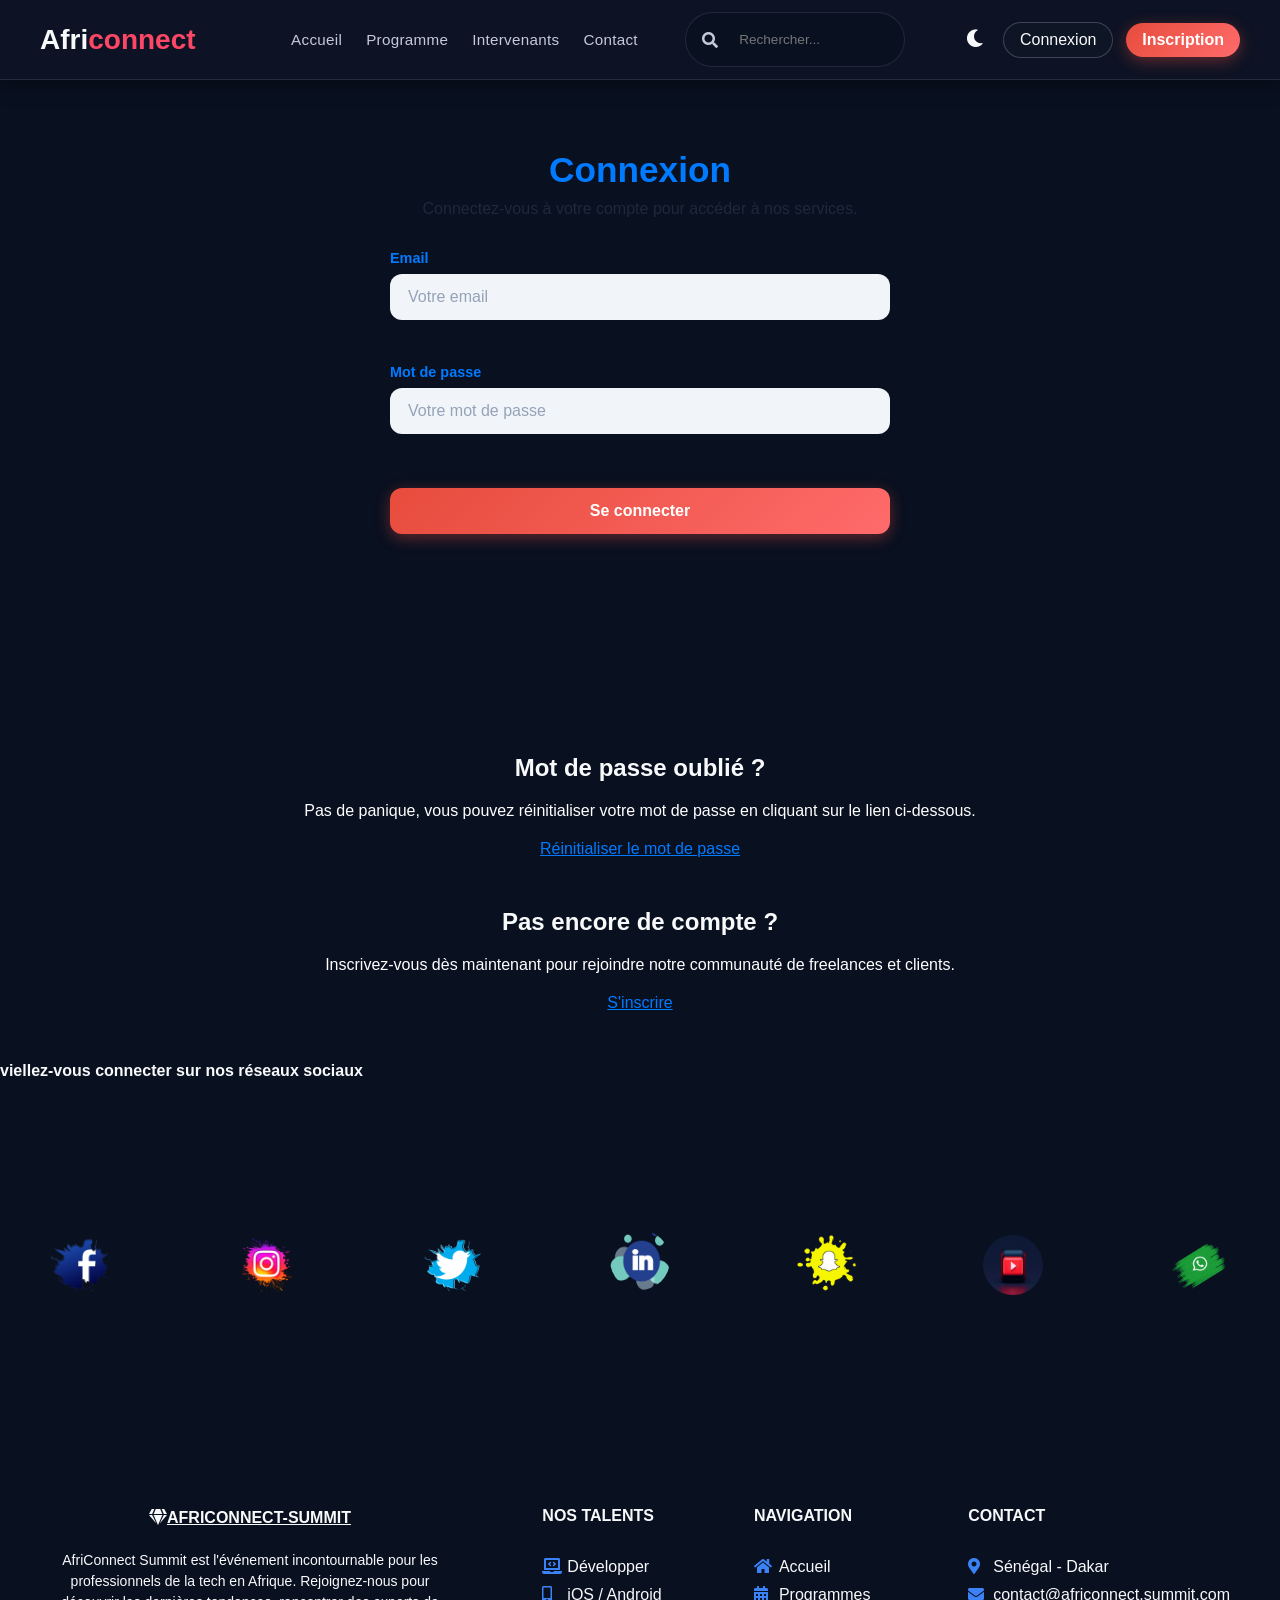
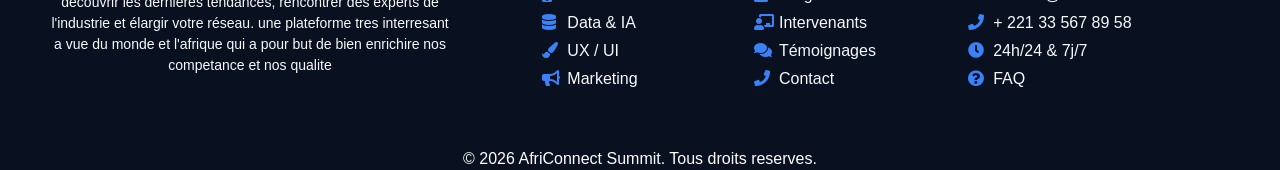
==== commit 6cea7b11: "Finalisation : corrections responsive, optimisation du code et commentaires" ====
--- a/connexion.html
+++ b/connexion.html
@@ -26,7 +26,7 @@
             </button>
 
             <!-- Menu principal (Contenu rétractable) -->
-            <div class="nav-menu" id="navMenu">
+            <div class="nav-Menu" id="nav-Menu">
                 <ul class="nav-links">
                     <li><a href="index.html" class="nav-link">Accueil</a></li>
                     <li><a href="programme.html" class="nav-link">Programme</a></li>
--- a/css/style.css
+++ b/css/style.css
@@ -216,10 +216,10 @@
    ========================================================================== */
 
 /* A. MOBILE (Exemple iPhone 375px et jusqu'à 767px) */
-@media (max-width: 767px) {
+@media (max-width: 600px) {
     .hamburger { display: block; }
 
-    .nav-menu {
+    .nav-Menu {
         position: fixed;
         top: 0;
         right: -100%;
@@ -236,7 +236,9 @@
         z-index: 1050;
     }
 
-    .nav-menu.open { right: 0 !important; }
+    .nav-Menu.open { 
+        right: 0 !important; 
+    }
 
     .nav-links {
         list-style: none;
@@ -259,11 +261,13 @@
     }
 }
 
+
+
 /* B. TABLETTE (768px à 1199px) */
 @media (min-width: 768px) and (max-width: 1199px) {
     .hamburger { display: block; }
 
-    .nav-menu {
+    .nav-Menu {
         position: fixed;
         top: 0;
         right: -100%;
@@ -279,7 +283,7 @@
         z-index: 1050;
     }
 
-    .nav-menu.open { right: 0 !important; }
+    .nav-Menu.open { right: 0 !important; }
 
     .nav-links {
         list-style: none;
@@ -294,13 +298,13 @@
         gap: 1.5rem;
         margin-top: auto;
     }
-}
+} 
 
 /* C. DESKTOP (1200px+) */
 @media (min-width: 1200px) {
     .hamburger { display: none !important; }
 
-    .nav-menu {
+    .nav-Menu {
         position: static;
         width: auto;
         height: auto;
@@ -465,38 +469,6 @@
 }
 
 
-
-
-
-
-
-
-
-
-
-
-
-
-
-
-
-
-
-
-
-
-
-
-
-
-
-
-
-
-
-
-
-
 /* Css page acceiulle */
 #hero {
     min-height: 100vh;
@@ -980,35 +952,28 @@
 }
 /* Mon Programme  */
 
-/* .tab-btn {
-    margin: 20px 5px;
-    padding: 12px 25px;
-    cursor: pointer;
-    border: 2px solid var(--primary-bg);
-    background: transparent;
-    font-weight: bold;
-    transition: var(--transition);
-    border-radius: 50px;
-    border: 1px solid var(--primary-color);
-} */
 .tab-btn.active {
     background: var(--primary-bg);
     color: var(--white);
 }
+
+
+
 /* --- HERO INTERNE --- */
 .hero-interne {
     height: 45vh;
-    background: url('../images/hero-programme.jpg') center/cover no-repeat;
     position: relative;
     display: flex;
     align-items: center;
     color: var(--color);
-}
-
-.hero-overlay {
+    background: linear-gradient(rgba(0, 0, 0, 0.849), rgba(0, 0, 0, 0.849)),  url(../images/pexels-\(4\).jpg);
+    background-size: cover;
+    background-position: center;
+}
+
+.hero-overlay {  
     width: 100%;
-    padding: 2rem;
-    background: linear-gradient(to right, rgba(0, 123, 255, 0.8), transparent);
+    padding: 6rem;
 }
 
 .hero-interne h1 {
@@ -1186,7 +1151,68 @@
 
 /* INTERVENANTS*/
 
-
+.hero-programme {
+    text-align: center;
+    font-family: 'Montserrat', sans-serif;
+    height: 45vh;
+    position: relative;
+    display: flex;
+    align-items: center;
+    background: linear-gradient(rgba(0, 0, 0, 0.849), rgba(0, 0, 0, 0.849)),  url(../images/pexels-\(5\).jpg);
+    background-size: cover;
+    background-position: center;
+}
+
+.container-hero {
+    max-width: 1200px;
+    margin: 0 auto;
+    padding: 6rem;
+}
+
+.hero-programme h1 {
+    font-size: clamp(2rem, 5vw, 3.5rem);
+    margin-bottom: 15px;
+    text-transform: uppercase;
+    letter-spacing: 2px;
+    color: #ffffff;
+}
+
+/* --- FIL D'ARIANE (BREADCRUMB) --- */
+.breadcrumb {
+    display: inline-flex;
+    align-items: center;
+    background: rgba(255, 255, 255, 0.1);
+    padding: 10px 25px;
+    border-radius: 50px;
+    backdrop-filter: blur(5px);
+    font-size: 0.9rem;
+}
+
+.breadcrumb a {
+    color: var(--primary-color);
+    text-decoration: none;
+    transition: color 0.3s ease;
+
+}
+.breadcrumb a:hover {
+    color: var(--couleur-accent);
+}
+
+.breadcrumb .separator {
+    margin: 0 10px;
+    color: rgba(255, 255, 255, 0.5);
+}
+/* --- RESPONSIVE --- */
+@media (max-width: 768px) {
+    .hero-programme {
+        padding: 50px 15px;
+    }
+    
+    .breadcrumb {
+        font-size: 0.8rem;
+        padding: 8px 15px;
+    }
+}
 
 /* --- STYLE DES BOUTONS --- */
 .filter-buttons{
@@ -1691,22 +1717,6 @@
 
 
 
-
-
-
-
-
-
-
-
-
-
-
-
-
-
-
-
 /* footer */
 .social-media{
     padding-top: 100px;
@@ -2056,4 +2066,57 @@
         font-size: 0.9rem;
         margin-bottom: 1.5rem;
     }
+}
+
+@media screen and (max-width: 758px) {
+    .countdown-item{
+        min-width: 80px;
+        padding: 15px;
+    }
+     .countdown-item span{
+        font-size: 1.5rem;
+     }
+}
+@media screen and (max-width: 480px) {
+    .countdown-container{
+        display: grid;
+        grid-template-columns: repeat(2, 1fr);
+    }
+    
+}
+@media screen and (max-width: 992px) {
+    
+     .pourquoi-content{
+        grid-template-columns: 1fr;
+        grid-template-areas: 
+        "title"
+        "detail1"
+        "detail2"
+        "detail3";
+        gap: 1.5rem;
+    }
+
+    #pourquoi h2{
+        font-size: 2,2rem;
+    }
+}
+@media screen and (max-width: 480px) {
+    
+    #pourquoi{
+        padding: 3rem 1rem;
+    }
+
+    .pourquoi-details1, .pourquoi-details2, .pourquoi-details3 {
+        padding: 15px;
+        border-radius: 15px;
+
+    }
+    .pourquoi-content p{
+        font-size: 0,85rem;
+        margin: 0 5px;
+    }
+    .btn{
+        width: 100%;
+        text-align: center;
+    }
 }
